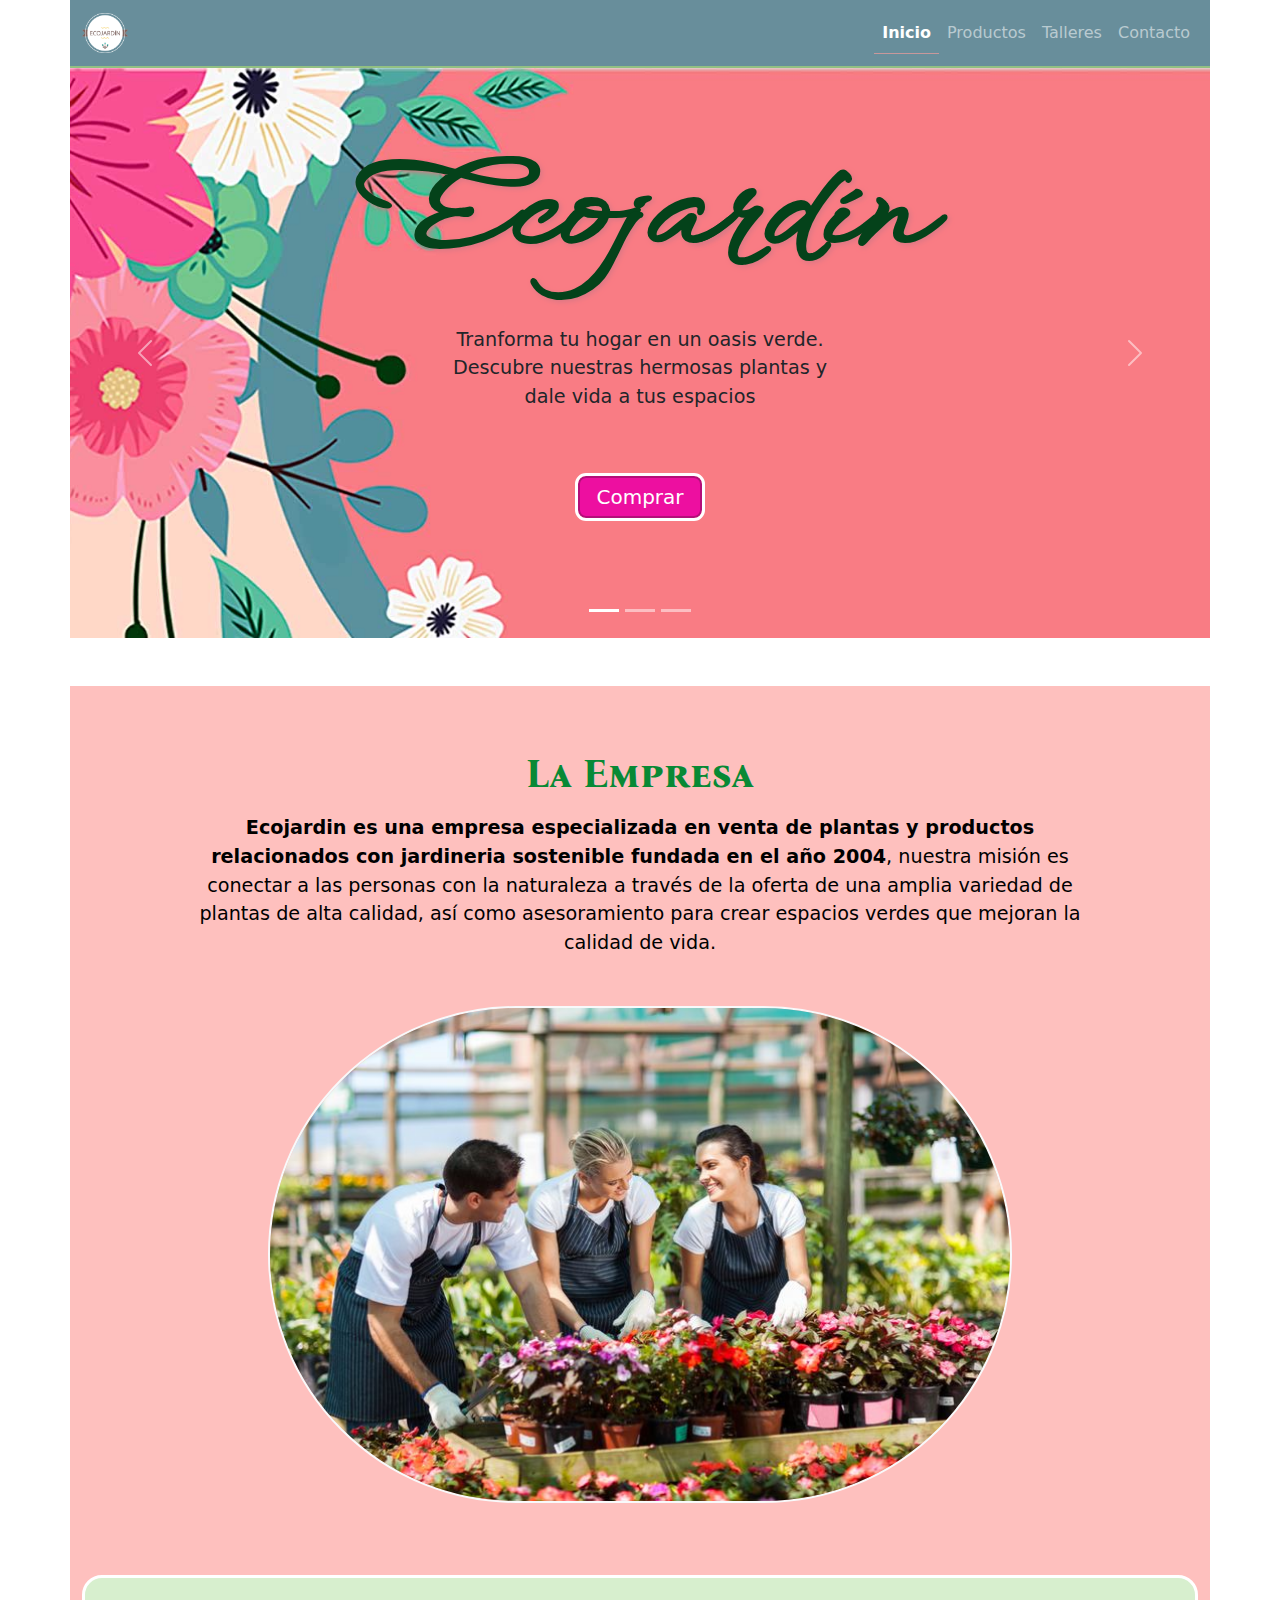
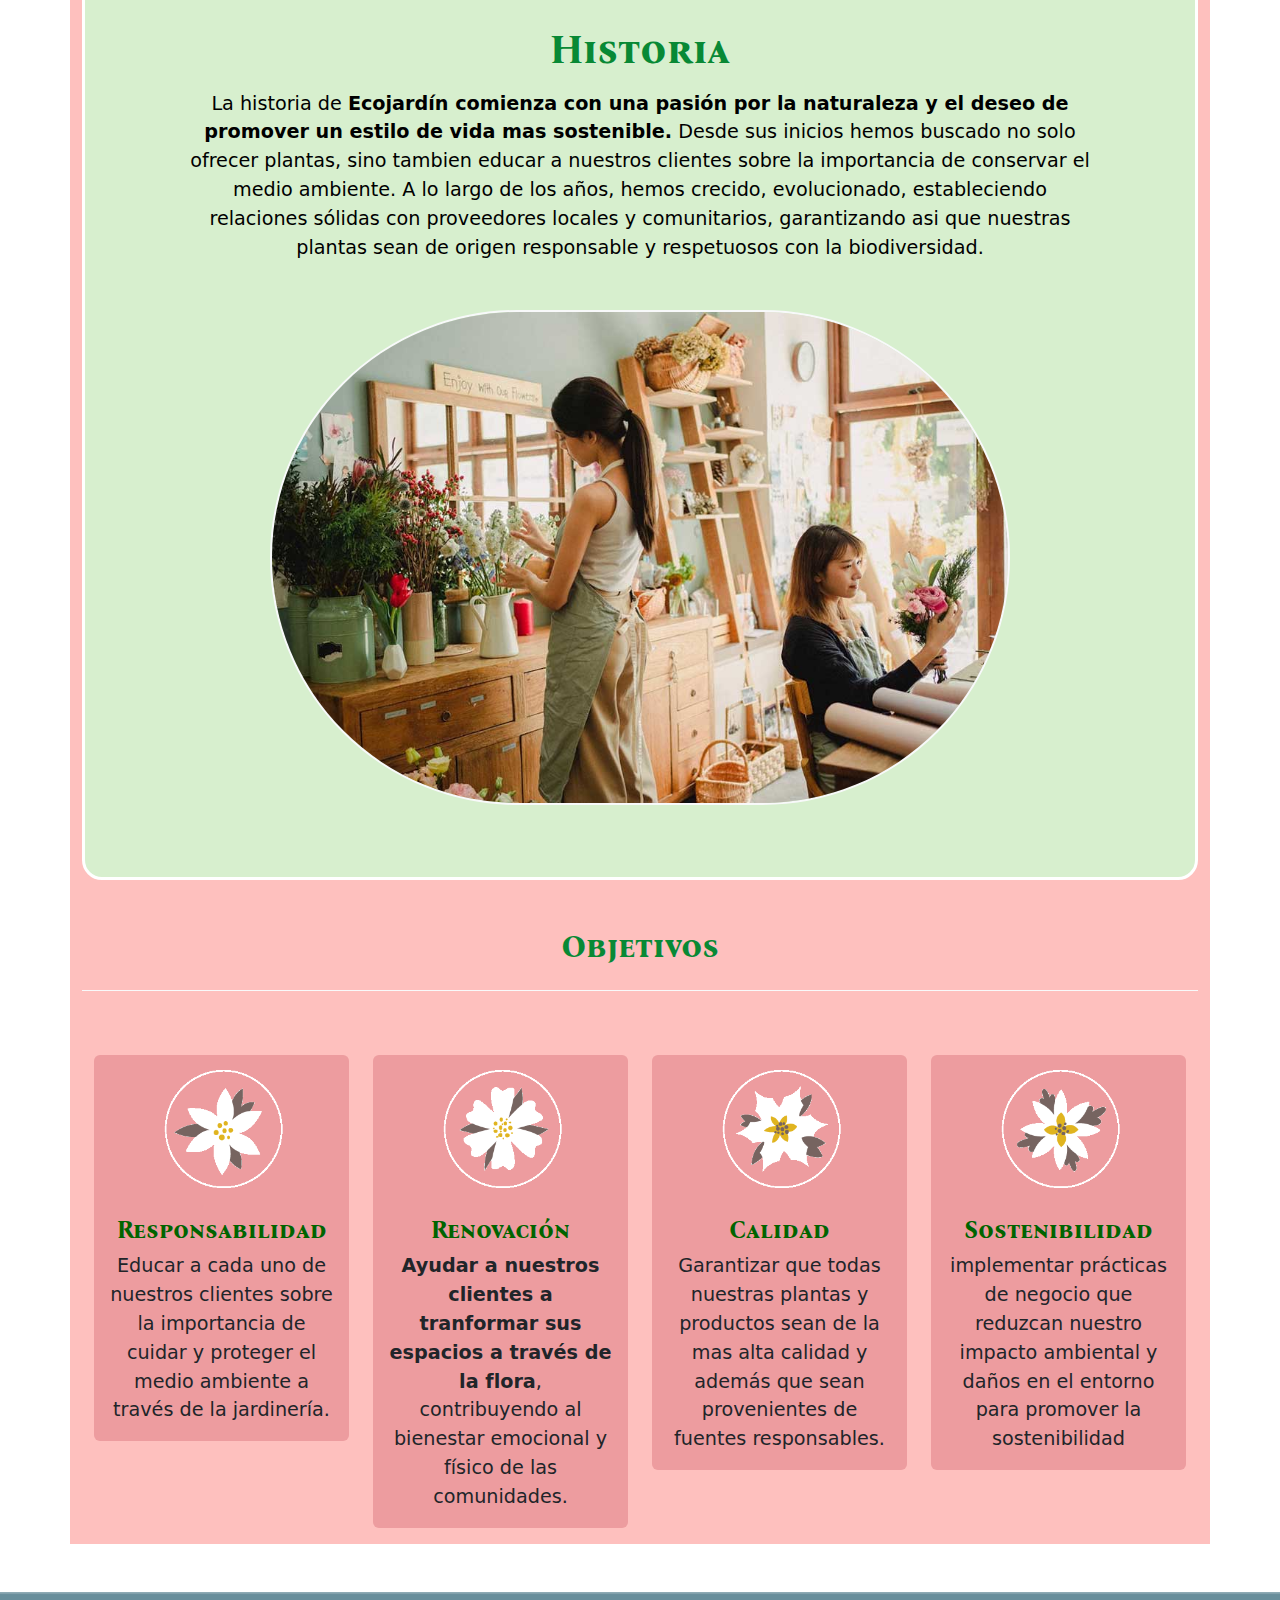
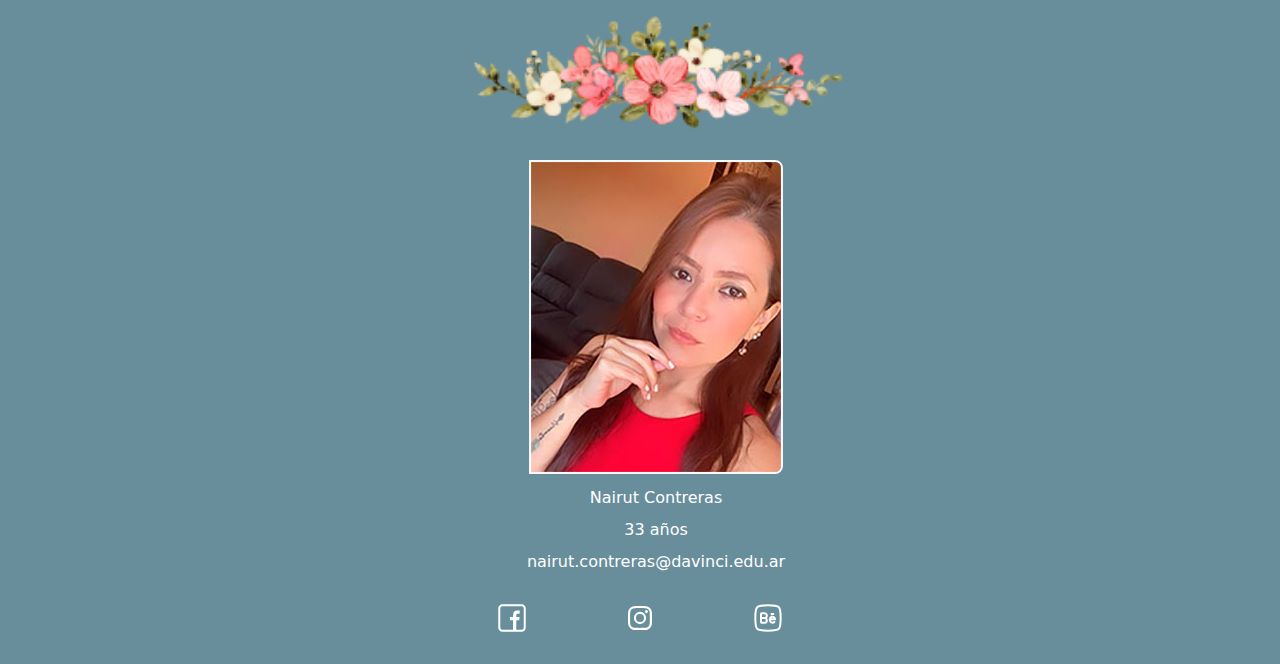
==== index.html @ 42234e68 "Add files via upload" ====
<!DOCTYPE html>
<html lang="es">
<head>
    <meta charset="UTF-8">
    <meta name="viewport" content="width=device-width, initial-scale=1.0">
    <title>Inicio | Ecojardín</title>

    <link href="https://cdn.jsdelivr.net/npm/bootstrap@5.3.3/dist/css/bootstrap.min.css" rel="stylesheet" integrity="sha384-QWTKZyjpPEjISv5WaRU9OFeRpok6YctnYmDr5pNlyT2bRjXh0JMhjY6hW+ALEwIH" crossorigin="anonymous">
    
    
        <link rel="stylesheet" href="css/estilos.css">
        <link rel="preconnect" href="https://fonts.googleapis.com">
        <link rel="preconnect" href="https://fonts.gstatic.com" crossorigin>
        <link href="https://fonts.googleapis.com/css2?family=Bodoni+Moda:ital,opsz,wght@0,6..96,400..900;1,6..96,400..900&family=Montserrat:ital,wght@0,100..900;1,100..900&family=WindSong:wght@400;500&display=swap" rel="stylesheet">
        <link rel="preconnect" href="https://fonts.googleapis.com">
        <link rel="preconnect" href="https://fonts.gstatic.com" crossorigin>
        <link href="https://fonts.googleapis.com/css2?family=Bodoni+Moda:ital,opsz,wght@0,6..96,400..900;1,6..96,400..900&family=Bona+Nova+SC:ital,wght@0,400;0,700;1,400&family=Montserrat:ital,wght@0,100..900;1,100..900&family=WindSong&display=swap" rel="stylesheet">
</head>
<body>
 
    <header class="container-md p-0 " >

        <nav class="container-fluid navbar navbar-expand-sm sticky-top bg-gris text-light" data-bs-theme="dark">
        
                <div class="container">
                    <div class="navbar-brand"><img class="logo img-fluid d-block" src="img/iconos/logo.png" alt="logo de ecojardin"></div>
        
                    <button 
                    class="navbar-toggler" 
                    data-bs-toggle="collapse" 
                    data-bs-target="#barraNavegacion">
                        <span class="navbar-toggler-icon"></span>
                    </button>
        
                    <div class="collapse navbar-collapse " id="barraNavegacion">
                        <ul class="navbar-nav content-end ms-auto">
                            <li class="nav-item">
                                <a class="nav-link active" href="index.html">Inicio</a>
                            </li>
                            <li class="nav-item">
                                <a class="nav-link" href="productos.html">Productos</a>
                            </li>
                            <li class="nav-item">
                                <a class="nav-link" href="talleres.html">Talleres</a>
                            </li>
                        
                            <li class="nav-item">
                                <a class="nav-link" href="contacto.html">Contacto</a>
                            </li>
                        </ul>
        
        
                    </div>
                </div>
            </nav>
        <div class="row">
        <div id="miSlider" class="carousel slide col-md-12 mx-auto" data-bs-ride="carousel">
            <div class="carousel-inner">
                <div class="carousel-item active">
                    <div class="banner slide-1">
                        <h1 class="col-12 text-center">Ecojardín</h1>
                        <p  class="d-none d-lg-block col-md-4 text-center">Tranforma tu hogar en un oasis verde. Descubre nuestras hermosas plantas y dale vida a tus espacios</p>

                        <a href="productos.html" target="_blank" role="button" class="d-none d-md-block btn btn-banner btn-lg d-block my-5">Comprar</a>

                    </div>
                    
                </div>
                <div class="carousel-item">
                    <div class="banner slide-2">

                    <span class="h1">Ecojardín</span>
                    <p class="d-none d-md-block col-md-4 text-center">Plantas frescas y vibrantes te esperan. Ven y elige las compañeras perfectas para tu hogar.</p>
                  
                    <a href="productos.html" target="_blank" role="button" class="d-none d-md-block btn btn-banner btn-lg d-block my-5">Comprar</a>
                    </div>
                </div>
                <div class="carousel-item">
                    <div class="banner slide-3">
                    
                        <span class="h1">Ecojardín</span>
                        <p  class="d-none d-md-block col-md-4 text-center">Embellece tu vida con nuestras plantas seleccionadas. Explora y encuentra la que más te inspire </p>

                        <a href="productos.html" target="_blank" role="button" class="d-none d-md-block btn btn-banner btn-lg d-block my-5">Comprar</a>
                    </div>
                    
                </div>
            </div>

            <button class="carousel-control-prev" type="button" data-bs-target="#miSlider" data-bs-slide="prev">
                <span class="carousel-control-prev-icon" aria-hidden="true"></span>
                <span class="visually-hidden">Anterior</span>
            </button>
            <button class="carousel-control-next" type="button" data-bs-target="#miSlider" data-bs-slide="next">
                <span class="carousel-control-next-icon" aria-hidden="true"></span>
                <span class="visually-hidden">Siguiente</span>
            </button>

            <div class="carousel-indicators">
                <button type="button" data-bs-target="#miSlider" data-bs-slide-to="0" class="active"
                    aria-current="true"></button>
                <button type="button" data-bs-target="#miSlider" data-bs-slide-to="1"></button>
                <button type="button" data-bs-target="#miSlider" data-bs-slide-to="2"></button>
            </div>

        </div>
    </div>

    </header>

    <main class="container my-5 py-3">

        <section class="py-5" >
            <h2 class="col-12 col-lg-6 fs-1 text-center fw-bold container">La Empresa</h2>
            <p class="col-12 col-lg-10 text-black text-center container pt-2 pb-4"><strong>Ecojardin es una empresa especializada en venta de plantas y productos relacionados con jardineria sostenible fundada en el año 2004</strong>, nuestra misión es conectar a las personas con la naturaleza a través de la oferta de una amplia variedad de plantas de alta calidad, así como asesoramiento para crear espacios verdes que mejoran la calidad de vida.</p>

            <div>
                <img class=" col-12 col-md-10 col-lg-8 img-fluid d-block mx-auto my-4 border border-light border-2 rounded-pill" src="img/fotos/empresa.jpg" alt="foto de la empresa ecojardin">
            </div>
        </section> 


        <section class="py-5 bg-verde mb-5">
            <h2 class="col-12 col-lg-6 fs-1 text-center fw-bold container">Historia</h2>
            <p class="col-12 col-lg-10 text-black text-center container pt-2 pb-4">La historia de <strong>Ecojardín comienza con una pasión por la naturaleza y el deseo de promover un estilo de vida mas sostenible.</strong> Desde sus inicios hemos buscado no solo ofrecer plantas, sino tambien educar a nuestros clientes sobre la importancia de conservar el medio ambiente. A lo largo de los años, hemos crecido, evolucionado, estableciendo relaciones sólidas con proveedores locales y comunitarios, garantizando asi que nuestras plantas sean de origen responsable y respetuosos con la biodiversidad.</p>

            <div>
                <img class=" col-11 col-lg-8 img-fluid d-block mx-auto my-4 border border-light border-2 rounded-pill" src="img/fotos/historia.jpg" alt="foto de trabajadoras de ecojardin">
            </div>
        </section> 


        <section>
            <h2 class="text-center my-1 border-bottom border-light pb-4">Objetivos</h2>

            <div class="container mt-5 ">
                <div class="row">
                    <article class="col-12 col-md-6 col-lg-3 mt-3">
                        <div class="card bg-card pt-2">
                            <img class="w-50 mx-auto my-1"  src="img/iconos/responsabilidad.png" alt="icono para representar responabilidad">
                            <div class="card-body">
                              <h3 class="card-title text-obj text-center my-0 fw-bold">Responsabilidad</h3>
                              <p class="card-text text-center mt-2">Educar a cada uno de nuestros clientes sobre la importancia de cuidar y proteger el medio ambiente a través de la jardinería.</p>
                            </div>
                          </div>
                    </article>
                    <article class="col-12 col-md-6 col-lg-3 mt-3">
                        <div class="card bg-card pt-2">
                            <img class="w-50 mx-auto my-1" src="img/iconos/renovacion.png" alt="icono para representar renovación">
                            <div class="card-body">
                              <h3 class="card-title text-obj text-center my-0 fw-bold">Renovación</h3>
                              <p class="card-text text-center mt-2"><strong>Ayudar a nuestros clientes a tranformar sus espacios a través de la flora</strong>, contribuyendo al bienestar emocional y físico de las comunidades.</p>
                            </div>
                          </div>
                    </article>
                    <article class="col-12 col-md-6 col-lg-3 mt-3">
                        <div class="card bg-card pt-2">
                            <img class="w-50 mx-auto my-1" src="img/iconos/calidad.png" alt="icono para representar estabilidad" >
                            <div class="card-body">
                              <h3 class="card-title text-obj text-center my-0 fw-bold">Calidad</h3>
                              <p class="card-text  text-center mt-2">Garantizar que todas nuestras plantas y productos sean de la mas alta calidad y además que sean provenientes de fuentes responsables.</p>
                            </div>
                          </div>
                    </article>
                    <article class="col-12 col-md-6 col-lg-3 mt-3">
                        <div class="card bg-card pt-2">
                            <img class="w-50  mx-auto my-1" src="img/iconos/sostenibilidad.png" alt="icono para representar sostenibilidad">
                            <div class="card-body">
                              <h3 class="card-title text-obj text-center my-0 fw-bold">Sostenibilidad</h3>
                              <p class="card-text  text-center mt-2">implementar prácticas  de negocio que reduzcan nuestro impacto ambiental y daños en el entorno para promover la sostenibilidad</p>
                            </div>
                          </div>
                    </article>                   
                </div>    
            </div>
    </section>
    </main>


    <footer class="container-fluid bg_footer">


        <h2>Datos personales</h2>

        <ul class="row datos_personales">
       
            <li class="foot-li py-2"><img class="mi_foto img-fluid rounded-end-3 border border-light border-2" src="img/fotos/mi_foto.jpg" alt="mi foto"></li>
            <li class="foot-li py-1">Nairut Contreras</li>
            <li class="foot-li py-1">33 años</li>
            <li class="foot-li py-1">nairut.contreras@davinci.edu.ar</li>
        </ul> 

        <h2>Redes Sociales</h2>

        <div class="d-flex flex-row justify-content-center">
            <a href="https://www.facebook.com/nairut.contreras" class="facebook mx-5" target="_blank">Facebook</a>
            <a href="https://www.instagram.com/nairut_designsweb/" class="instagram mx-5" target="_blank">Instagram</a>
            <a href="https://www.behance.net/nairutcontreras" class="behance mx-5" target="_blank">Behance</a>
        </div> 


    </footer>
        
    <script src="https://cdn.jsdelivr.net/npm/bootstrap@5.3.3/dist/js/bootstrap.bundle.min.js" integrity="sha384-YvpcrYf0tY3lHB60NNkmXc5s9fDVZLESaAA55NDzOxhy9GkcIdslK1eN7N6jIeHz" crossorigin="anonymous"></script>
            
	
</body>
</html>
---- css/estilos.css ----
.bg_banner{
    height:15rem;
    background-color: #D7EFCE;
    background-image: none;
    width: 100%;
  }



p{
    font-size: 1.2rem;
  }
  
.bg-gris{
    background-color: #688e9b;
    border-bottom:2px solid #92c082;
}

.bg-verde{
    background-color:#D7EFCE;
    border:3px solid #ffffff;
    border-radius: 20px;
}


a{
    font-size: 3rem;
}

main{
    background-color:#fd9d9aa5;
}

.producto{
    border:2px solid  rgb(8, 137, 53);
    border-radius: 20px;
    margin:0.5rem;
    background-color: aliceblue;
}

.img_hover{
    transition: transform 0.3s ease, box-shadow 0.3s ease;

}

.img_hover:hover{
    transform: scale(1.1);
    border:2px solid rgb(8, 137, 53);

                
}

span{
    font-size: 1.8rem;
    color: darkgreen;
    font-weight: 600;
}

.btn-pink{
    color: white;
    background-color: rgb(237, 15, 160);
    border: 0.15rem solid rgb(179, 15, 121);
    width: fit-content;
    margin: auto;
    padding: 0.25rem 1rem;
    border-radius: 0.5rem;
    outline: 0.20rem solid ;
    transition: 0.2s ease-in-out;
    cursor: pointer;
}



.btn-pink:hover{
    color:rgb(237, 15, 160);
    font-weight: bold;
    outline-offset: 0.15rem;
    border-color: #fd9d9aa5;
}

.bg_verde{
    background-color: #D7EFCE ;
    margin: 0% auto;

}

h1 , .h1{
    text-align: center;
    font-family: "WindSong", cursive;
    font-weight:600;
    font-style:normal;
    font-size: 1rem;
    color: rgb(4, 66, 26);
    text-shadow: 2px 2px 5px rgb(220, 120, 133);
    margin-bottom: 2rem;     
}

h2,h3{
    font-size: 2rem;
    font-family: "Bona Nova SC", serif;
    font-weight: 600;
    font-style: normal;
    color: rgb(8, 137, 53);
}

h4{
    font-size: 1.6rem;
    font-family: "Bona Nova SC", serif;
    font-weight: 600;
    font-style: normal;
    color: rgb(8, 137, 53);
}

.datos_personales{
    margin-top: 10rem;
}

.foot-li{
    text-align: center;
    list-style-type: none;
}

footer h2{font-size: 0%;}


.bg_footer{
    color:white;
    height: 42rem;
    background: url(../img/bg/banner_footer.png) no-repeat center;
    background-size: cover;
    width: 100%;
}


.navbar-nav{
            text-align: right;
}

.talleres_grid{

    display: grid;
    grid-template-columns: 1fr;
    gap: 1rem;


}

.facebook{
    background:url(../img/iconos/facebook.png) no-repeat;
    background-size: cover;
    width: 32px;
    height: 32px;
    font-size: 0%;
}

.instagram{
    background:url(../img/iconos/instagram.png) no-repeat;
    background-size: cover;
    width: 32px;
    height: 32px;
    font-size: 0%;
}

.behance{
    background:url(../img/iconos/behance.png) no-repeat;
    background-size: cover;
    width: 32px;
    height: 32px;
    font-size: 0%;
}


.facebook:hover{
    border:2px solid rgb(220, 120, 133);
    border-radius: 5px;
}

.instagram:hover{
    border:2px solid rgb(220, 120, 133);
    border-radius: 5px;
}

.behance:hover{
    border:2px solid rgb(220, 120, 133);
    border-radius: 5px; 
}

/*estilos inicio*/

.bg-card{
    background-color:#de7b8388;
    border:none;
}

.text-obj{
    font-size:1.5rem;
    color: darkgreen;
}

.navbar-nav .nav-link.active, .navbar-nav .nav-link.show {
   
    font-weight: bold;
    border-bottom: 1px solid #fd9d9aa5 ;
}

/*estilos contacto*/

.btn-form{
    background-color: #fd9d9a;
    border: 2px solid white;
    border-radius: 5rem;
    width: 30%;
}

.btn-form:hover{
    background-color:#ed7d79f0;
    border:2px solid #f3f3f3;
}

.estilo_form{
    margin-top: 3rem;
    background: url(../img/bg/bg_footer.jpg) no-repeat center;
    background-size: cover;
 
}

label{
    font-weight: bold;
    color: darkgreen;
    font-size: 1.4rem;
}

/*estilos detalle*/

.det-li{
    list-style: none;
}

.list{
    font-size: 1.2rem;

}

/* estilos para talleres*/


.accordion-button:not(.collapsed){

    background-color: #d7efceaa;
}

/*estilos carousel*/

.banner{
    aspect-ratio: 2/1;
    background: linear-gradient(pink, hotpink);

    background-size: cover;
    background-position: center;
    background-repeat: no-repeat;
   

    display: flex;
    flex-direction: column;
    justify-content: center;
    align-items: center; 
}

.btn-banner{
    color: white;
    background-color: rgb(237, 15, 160);
    border: 0.15rem solid rgb(179, 15, 121);
    width: fit-content;
    margin: auto;
    padding: 0.25rem 1rem;
    border-radius: 0.5rem;
    outline: 0.20rem solid  ;
    transition: 0.2s ease-in-out;
    cursor: pointer;
}

.btn-banner:hover{
    background-color: #f3f3f3;
    color:rgb(237, 15, 160);
    font-weight: bold;
    outline-offset: 0.15rem;
    border-color: rgb(255, 255, 255);

}


.slide-1{
background-image:url('../img/bg/primer_banner.jpg');
background-size: cover;
width: 100%;
}

.slide-2{
background-image:url('../img/bg/segundo_banner.jpg');
background-size: cover;
width: 100%;
}

.slide-3{
background-image:url('../img/bg/tercer_banner.jpg');
background-size: cover;
width: 100%;
}

.carousel-banner>div {
color: whitesmoke;
font-size: 1.5em;
font-weight: 300;
text-transform: uppercase;

text-shadow: 1px 1px 2px rgba(0, 0, 0, 0.648);
display: none;
}

.carousel-banner>img {
max-width: 50%;
filter: drop-shadow(2px 2px 5px black);
}

.talleres_grid{
    grid-template-columns: 1fr;
    gap: 2rem;

    }


 /* Small devices (landscape phones, px and up)*/

@media (min-width: 420px) { 



    .navbar-brand img{
        height: 40px;
    }

    h1 , .h1{
        font-size: 3rem;
    }
    
}




  /* Small devices (landscape phones, 576px and up)*/
@media (min-width: 576px) { 

    .talleres_grid{
        grid-template-columns: 1fr 1fr;
        gap: 0.5rem;
    
        }

    
}

  
        

/* Medium devices (tablets, 768px and up)*/
@media (min-width: 768px) {
  

}

   
    



/* Large devices (desktops, 992px and up)*/
@media (min-width: 992px) {

    h1 , .h1{
        font-size: 8rem;
    }

    .talleres_grid{
        grid-template-columns: 1fr 1fr 1fr;
        gap: 1rem;
    
        }
    
}


/*X-Large devices (large desktops, 1200px and up)*/
@media (min-width: 1200px) { 
   
   
  
 }

/*XX-Large devices (larger desktops, 1400px and up)*/
@media (min-width: 1400px) { }
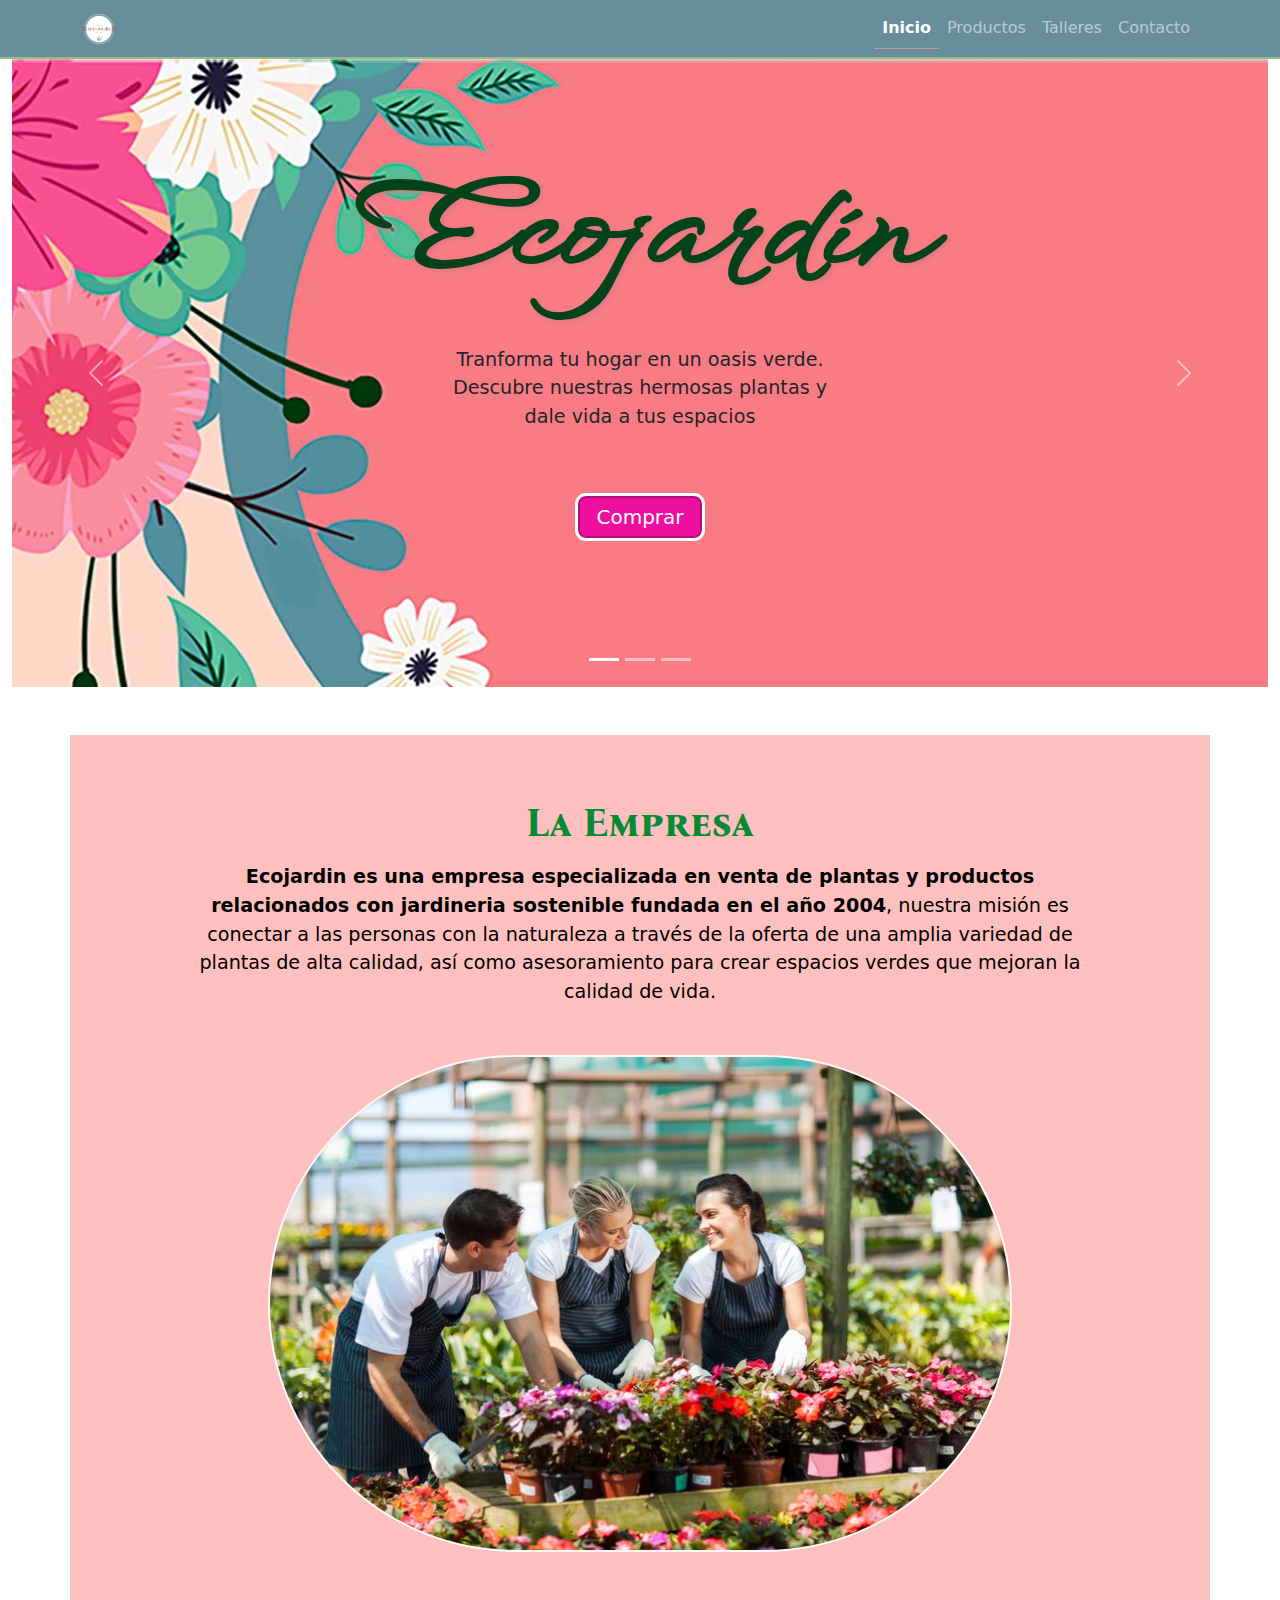
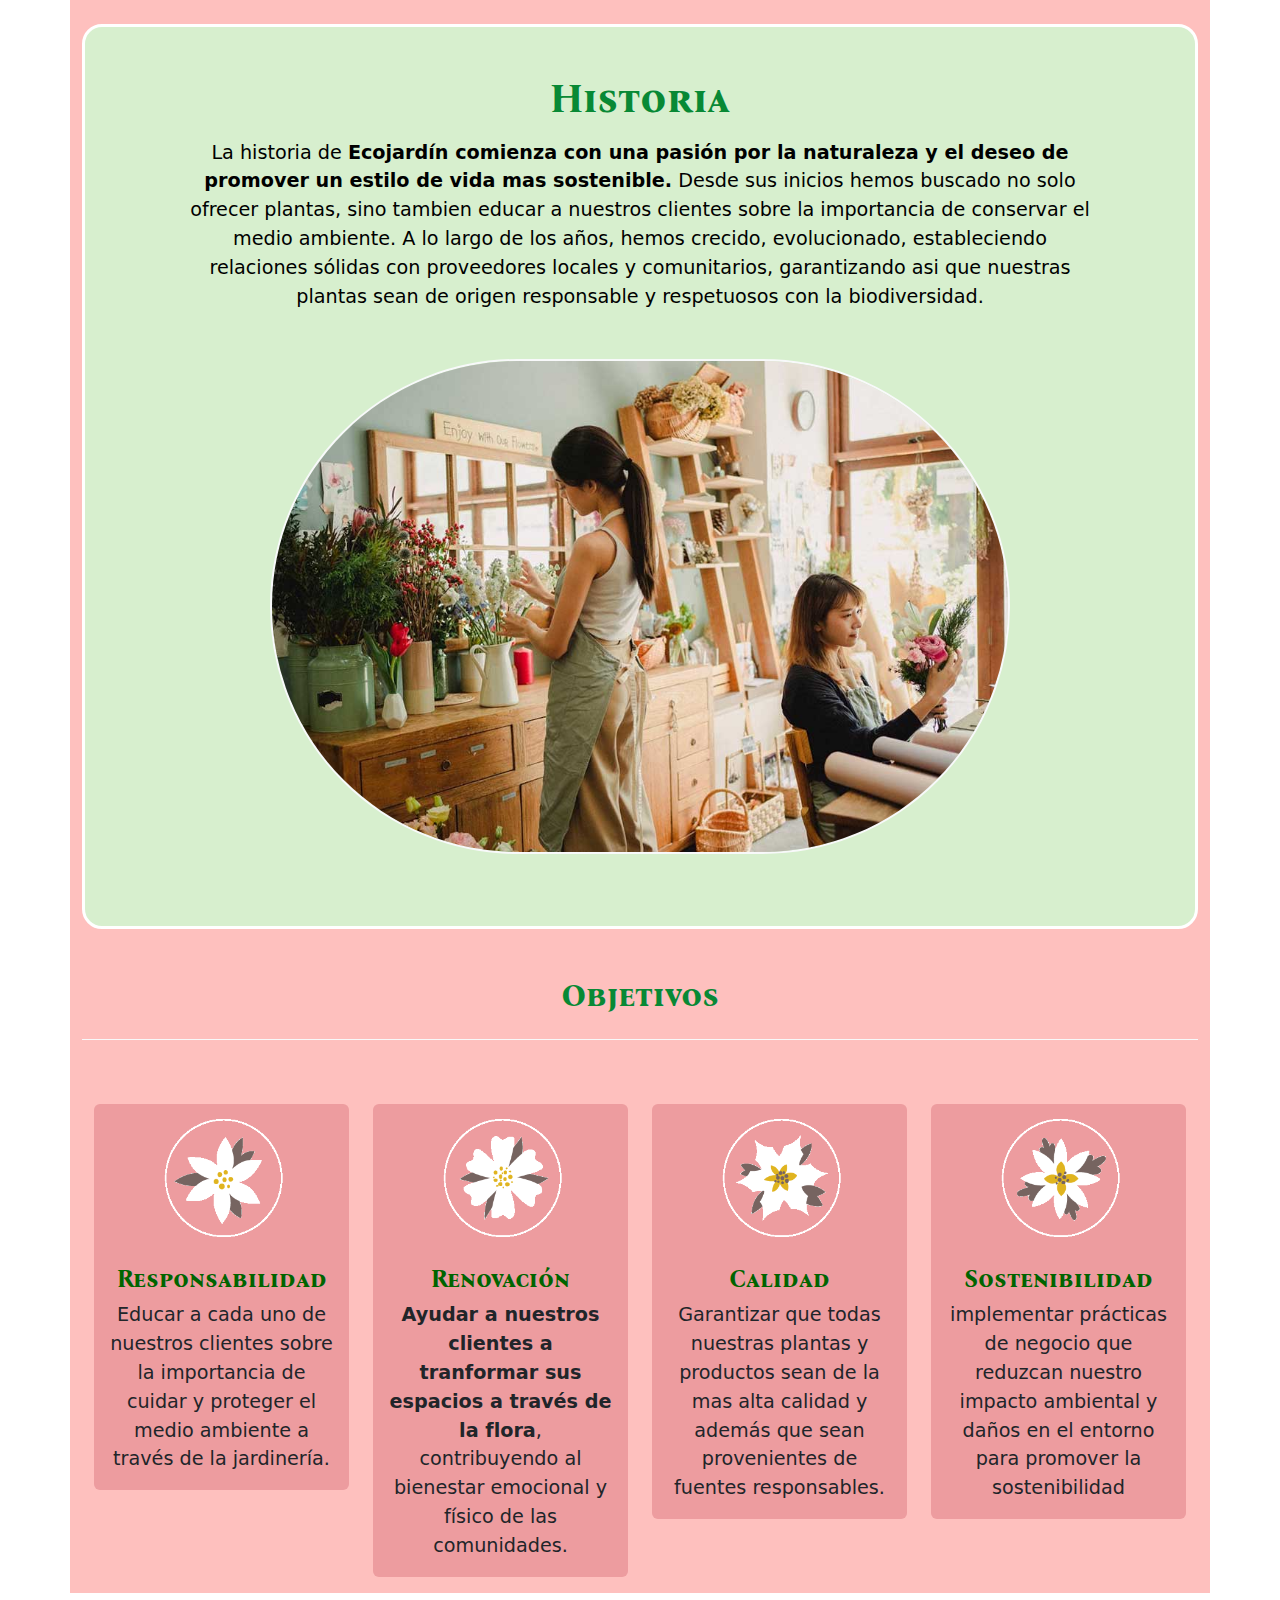
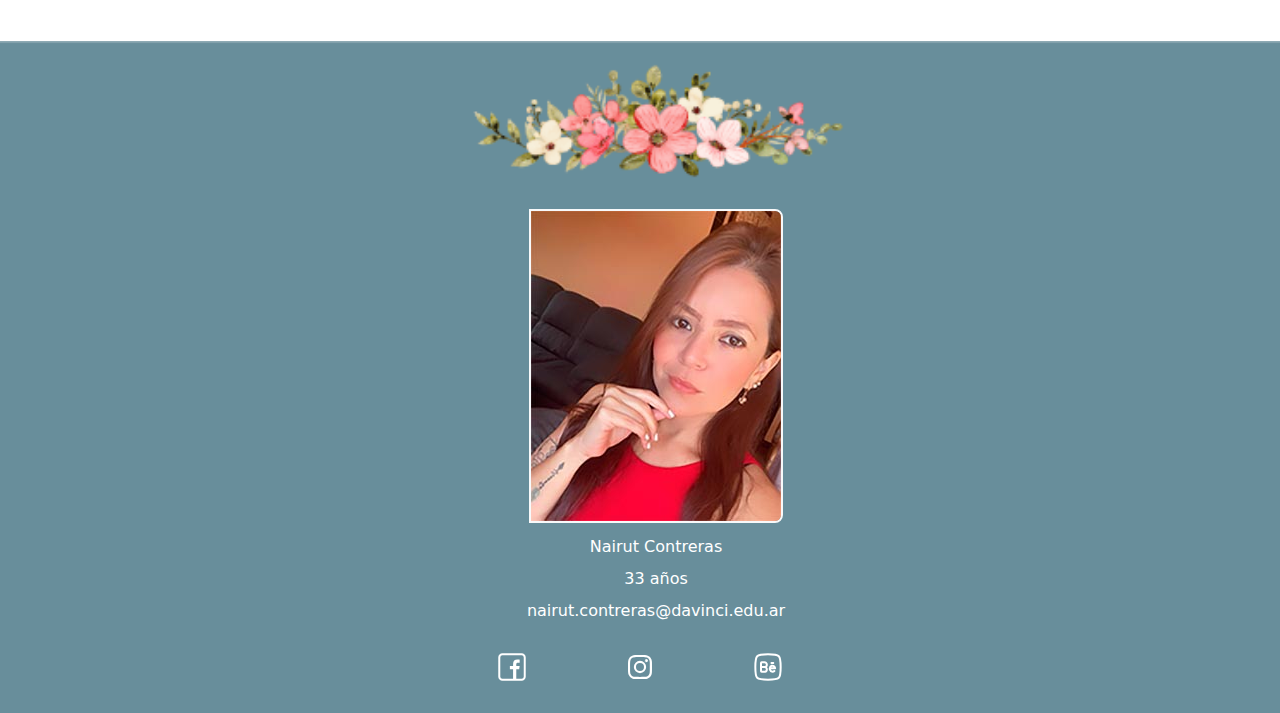
==== commit ad01fcc7: "Update index.html" ====
--- a/index.html
+++ b/index.html
@@ -18,9 +18,11 @@
 </head>
 <body>
  
-    <header class="container-md p-0 " >
-
-        <nav class="container-fluid navbar navbar-expand-sm sticky-top bg-gris text-light" data-bs-theme="dark">
+    <header class="container-fluid" >
+	    
+<div class="row">
+
+        <nav class="col-12 navbar navbar-expand-sm sticky-top bg-gris text-light" data-bs-theme="dark">
         
                 <div class="container">
                     <div class="navbar-brand"><img class="logo img-fluid d-block" src="img/iconos/logo.png" alt="logo de ecojardin"></div>
@@ -53,6 +55,9 @@
                     </div>
                 </div>
             </nav>
+
+</div>  
+	    
         <div class="row">
         <div id="miSlider" class="carousel slide col-md-12 mx-auto" data-bs-ride="carousel">
             <div class="carousel-inner">
@@ -205,4 +210,4 @@
             
 	
 </body>
-</html>+</html>
--- a/css/estilos.css
+++ b/css/estilos.css
@@ -331,12 +331,12 @@
 
  /* Small devices (landscape phones, px and up)*/
 
-@media (min-width: 420px) { 
+@media (min-width: 300px) { 
 
 
 
     .navbar-brand img{
-        height: 40px;
+        height: 30px;
     }
 
     h1 , .h1{
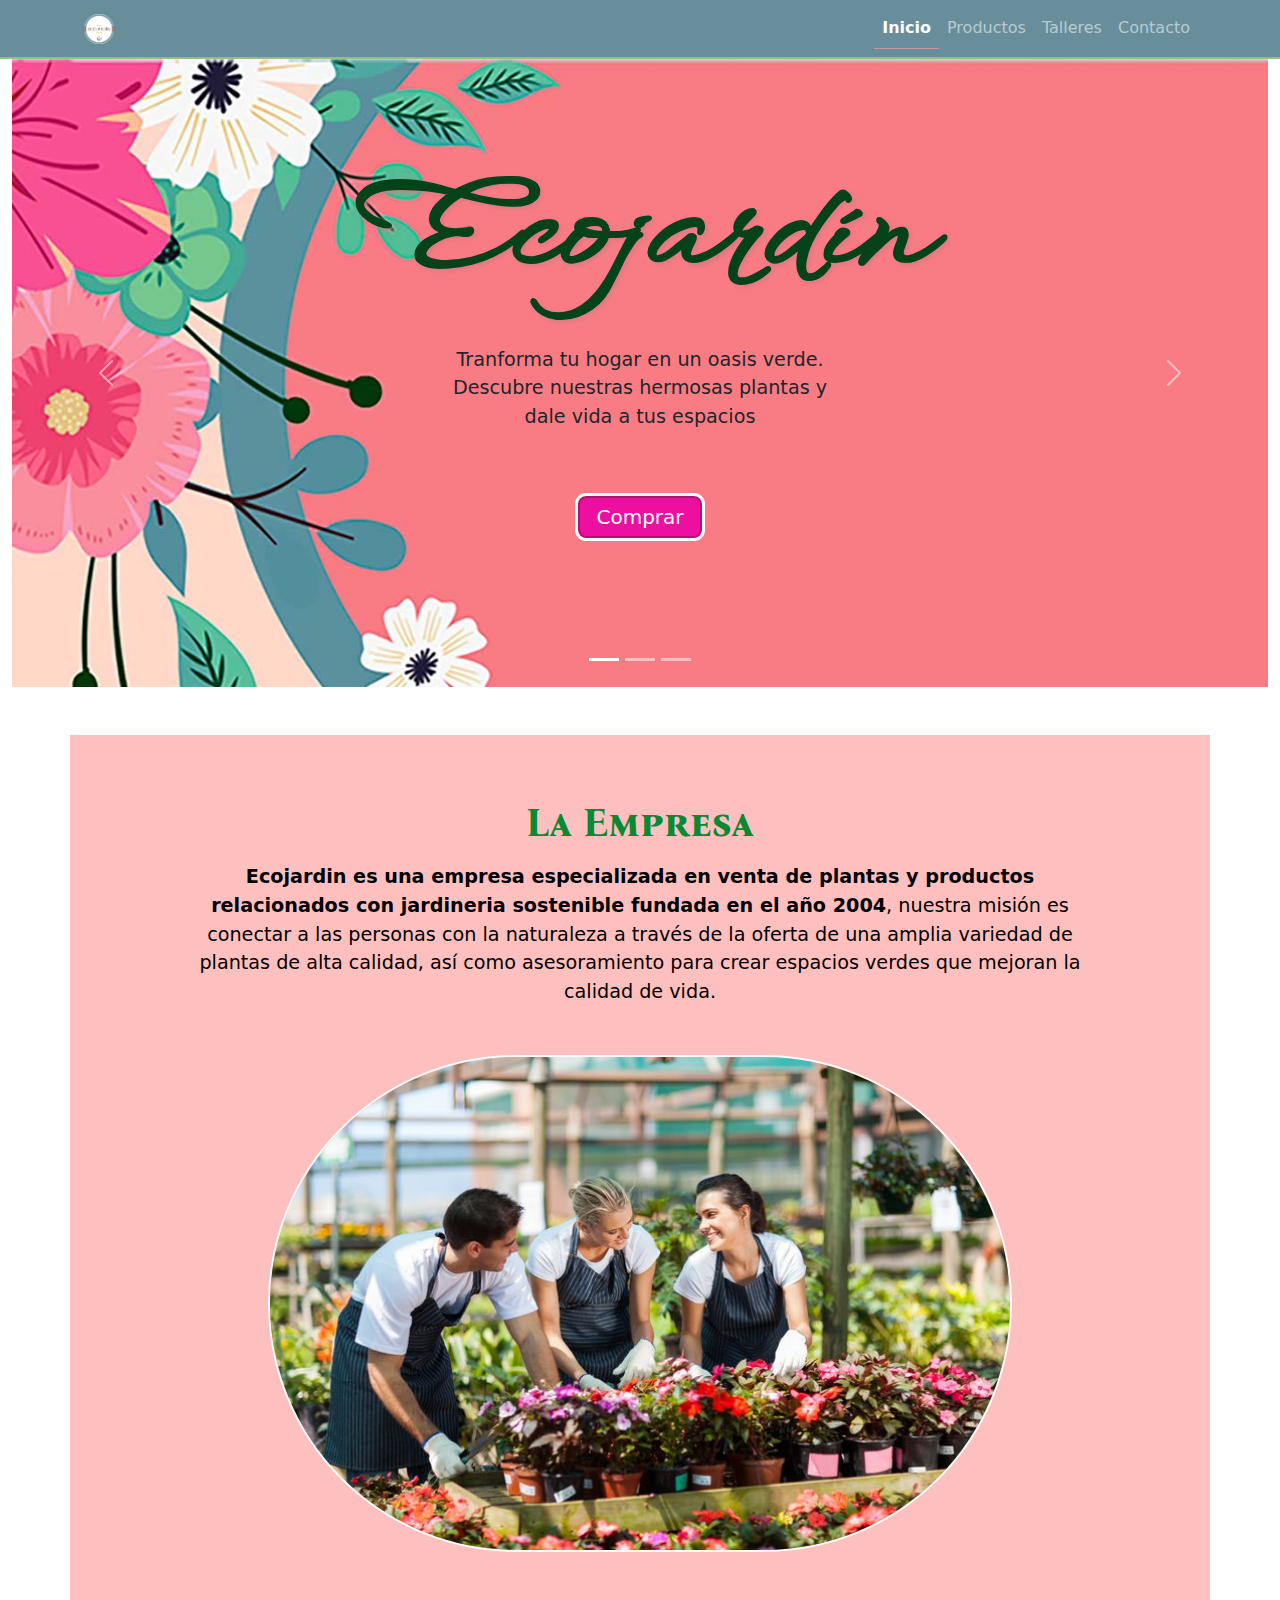
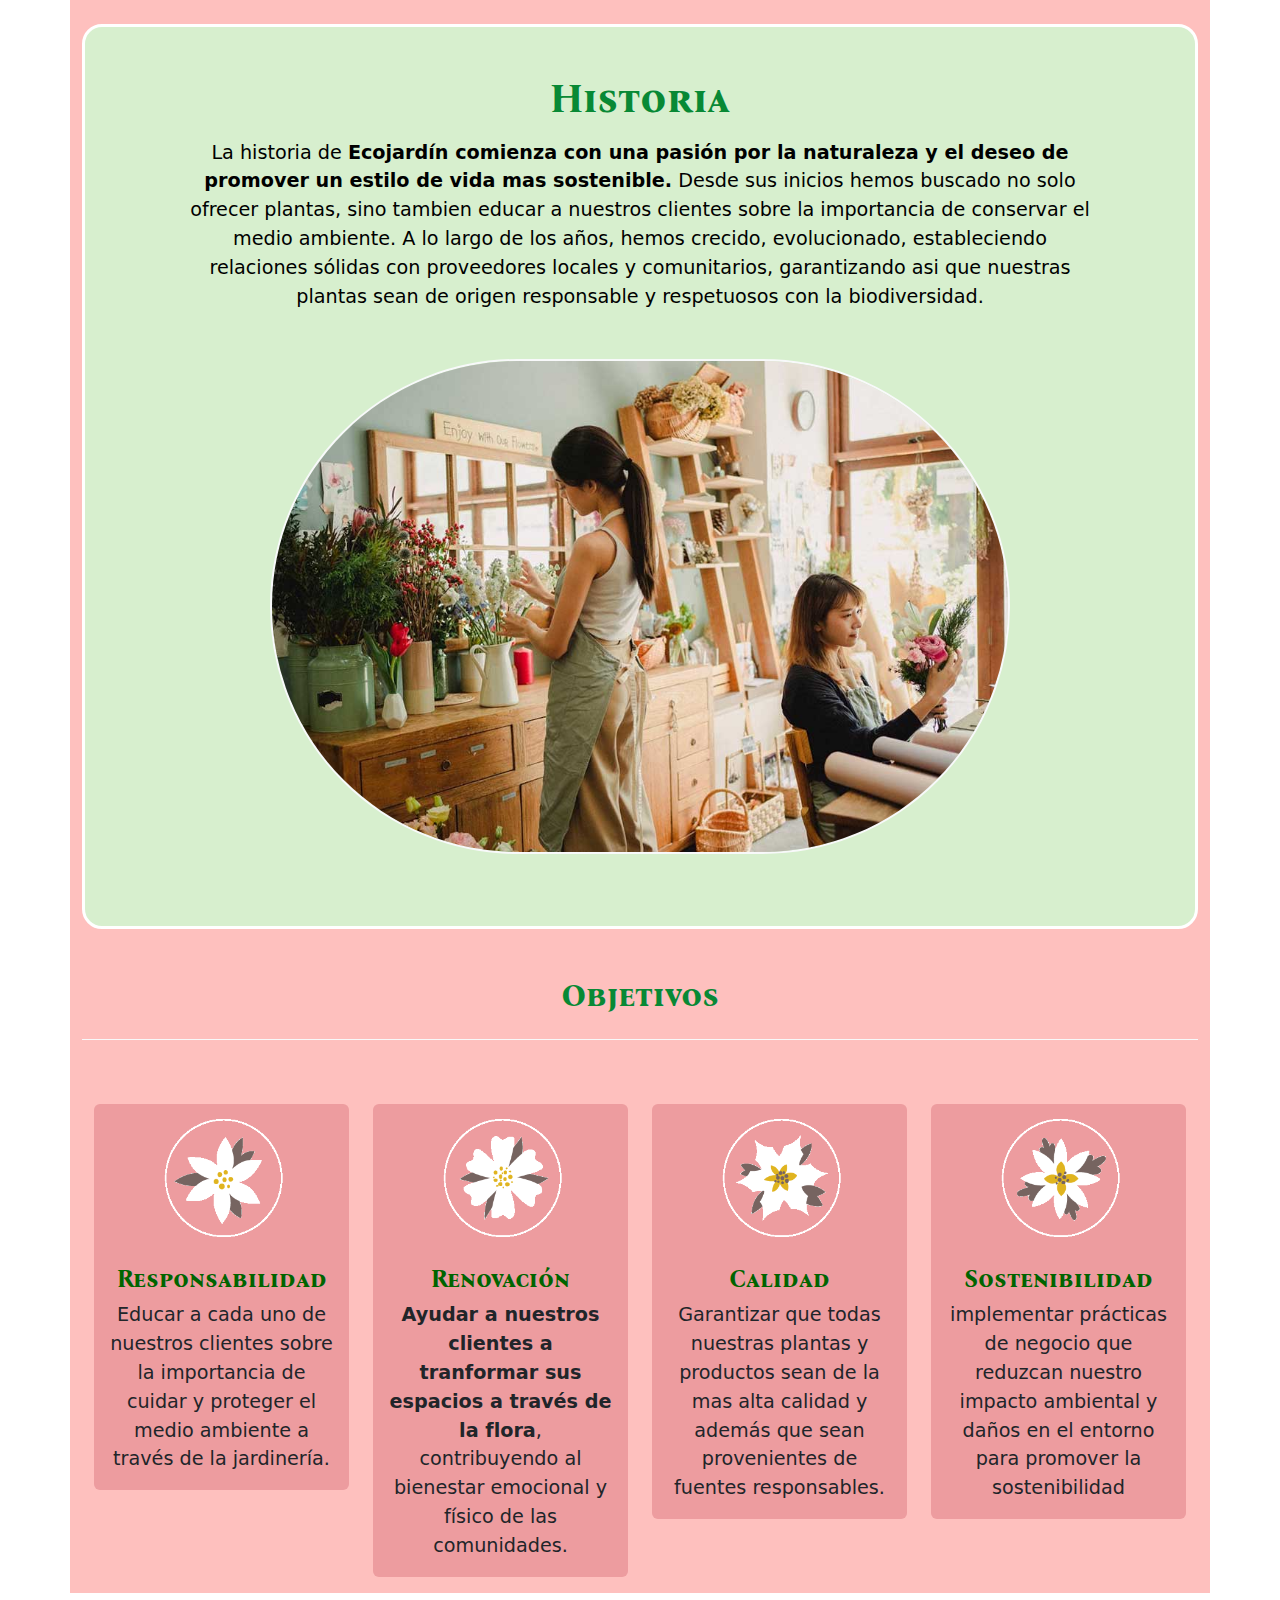
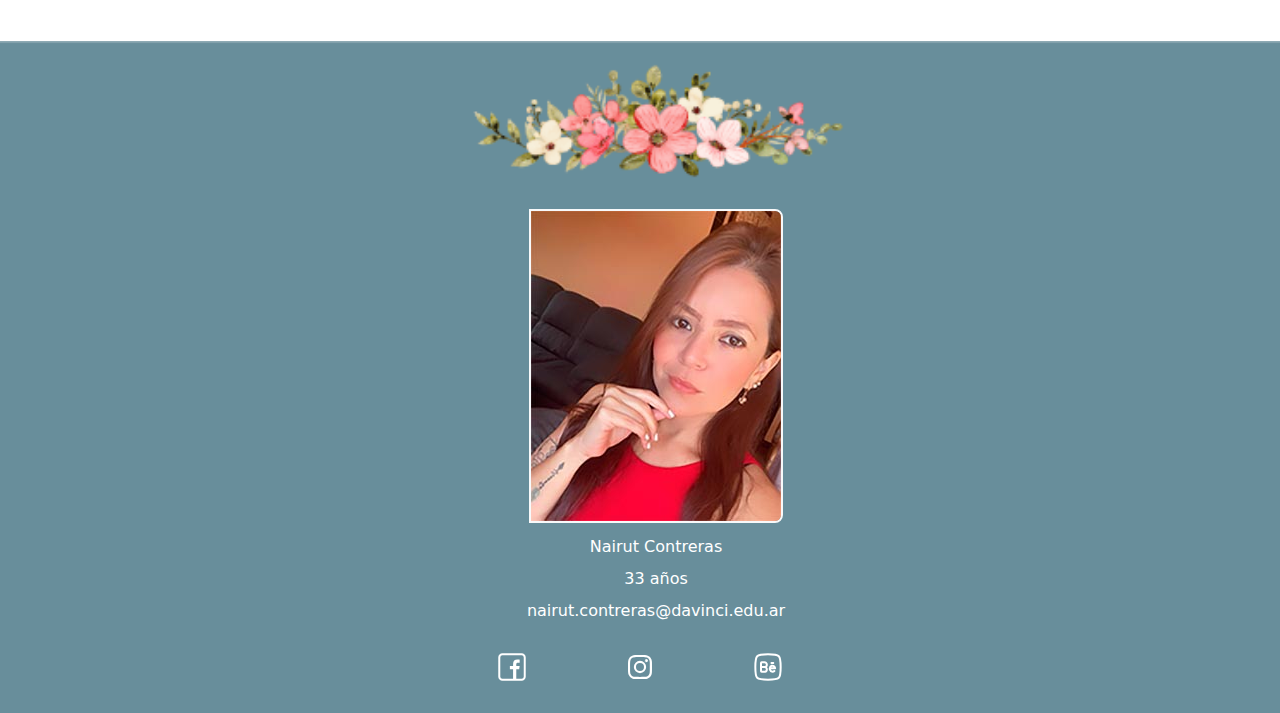
==== commit 3fd7ccf4: "Update index.html" ====
--- a/index.html
+++ b/index.html
@@ -58,8 +58,8 @@
 
 </div>  
 	    
-        <div class="row">
-        <div id="miSlider" class="carousel slide col-md-12 mx-auto" data-bs-ride="carousel">
+        <div class=="container-md px-0">
+        <div id="miSlider" class="carousel slide" data-bs-ride="carousel">
             <div class="carousel-inner">
                 <div class="carousel-item active">
                     <div class="banner slide-1">
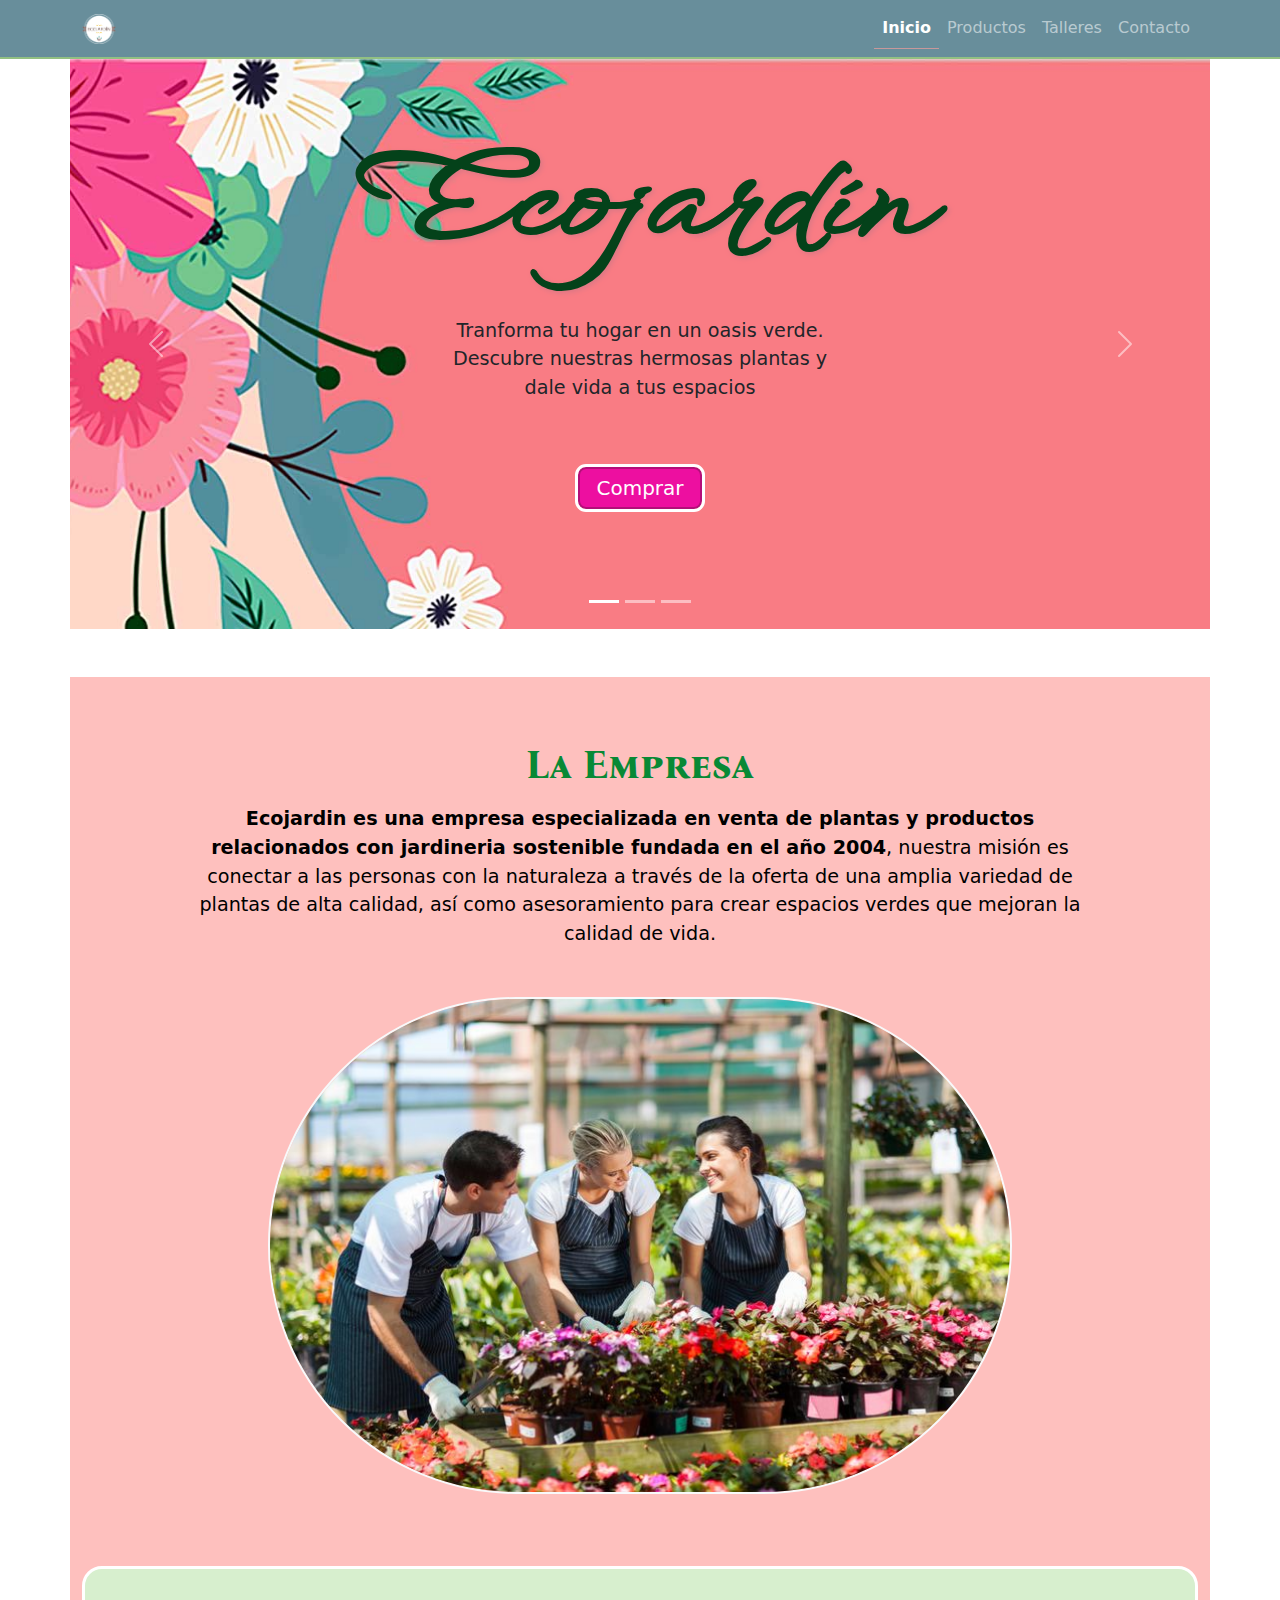
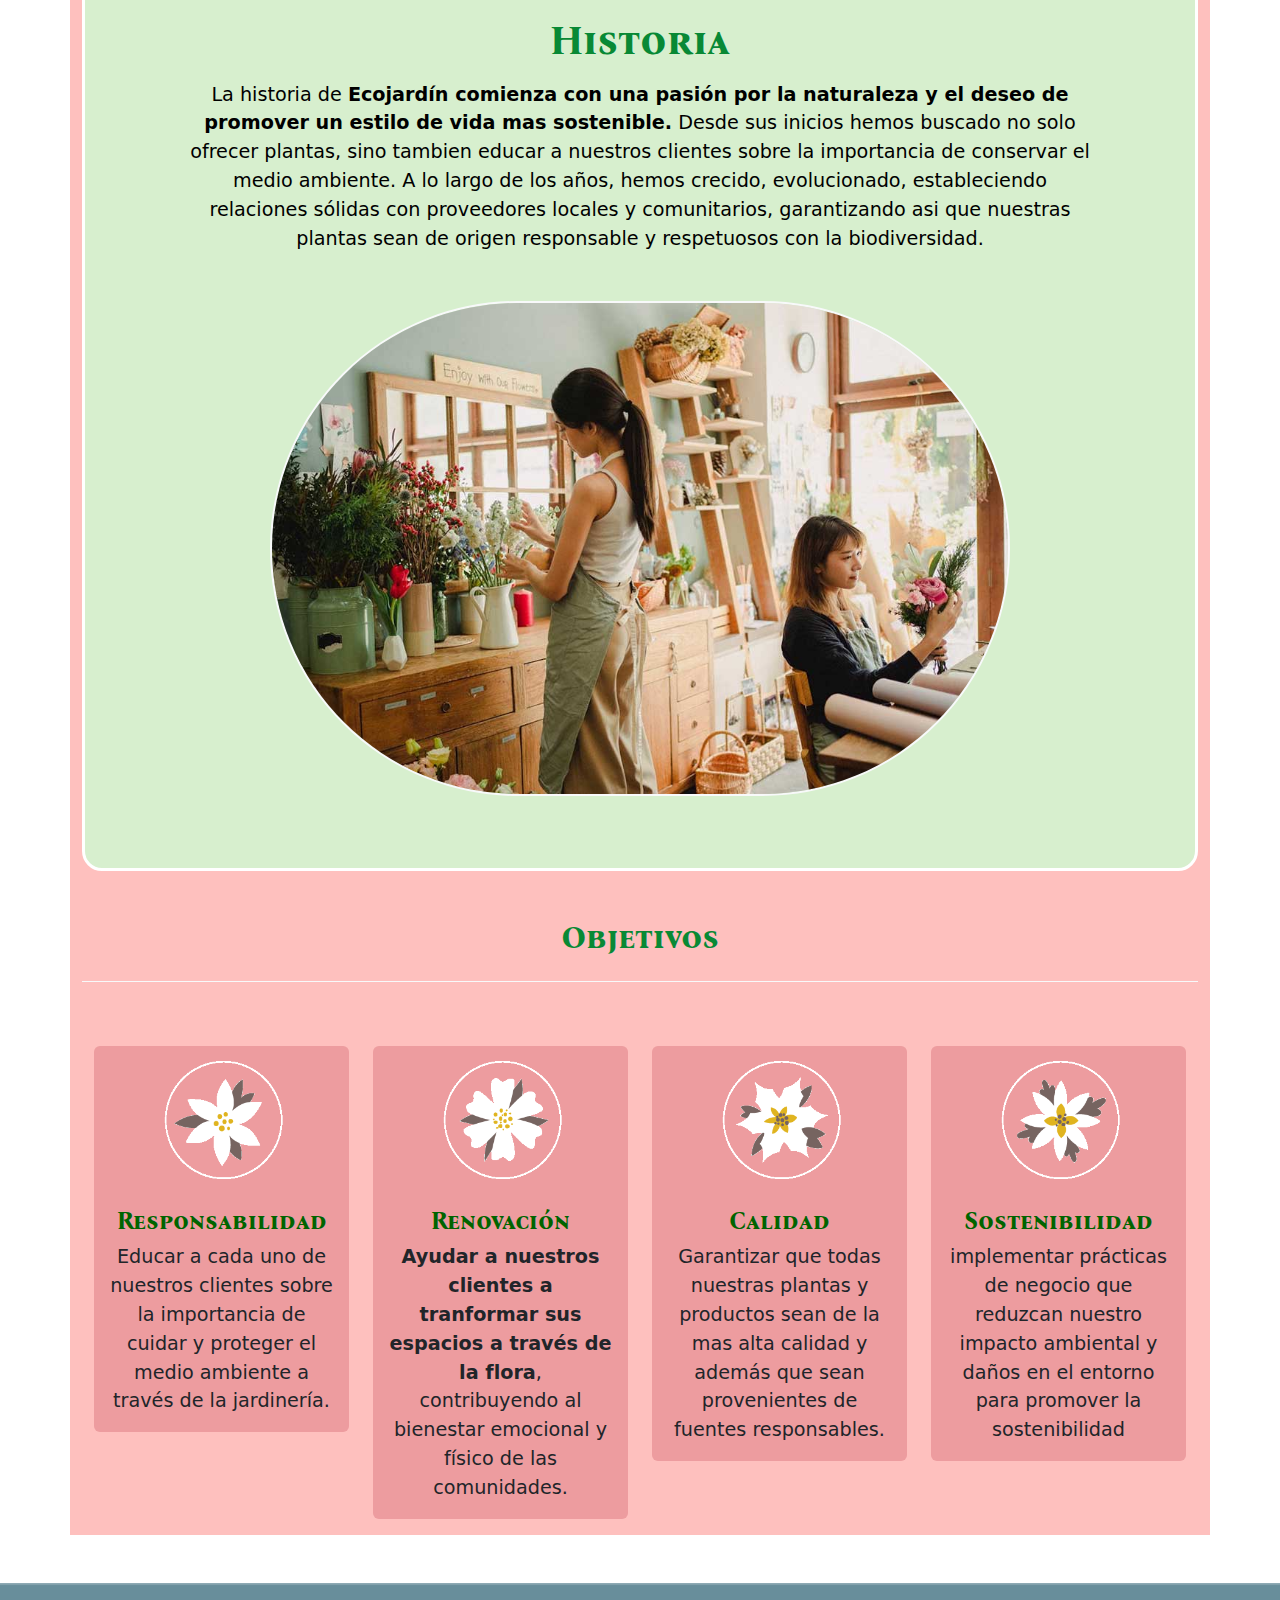
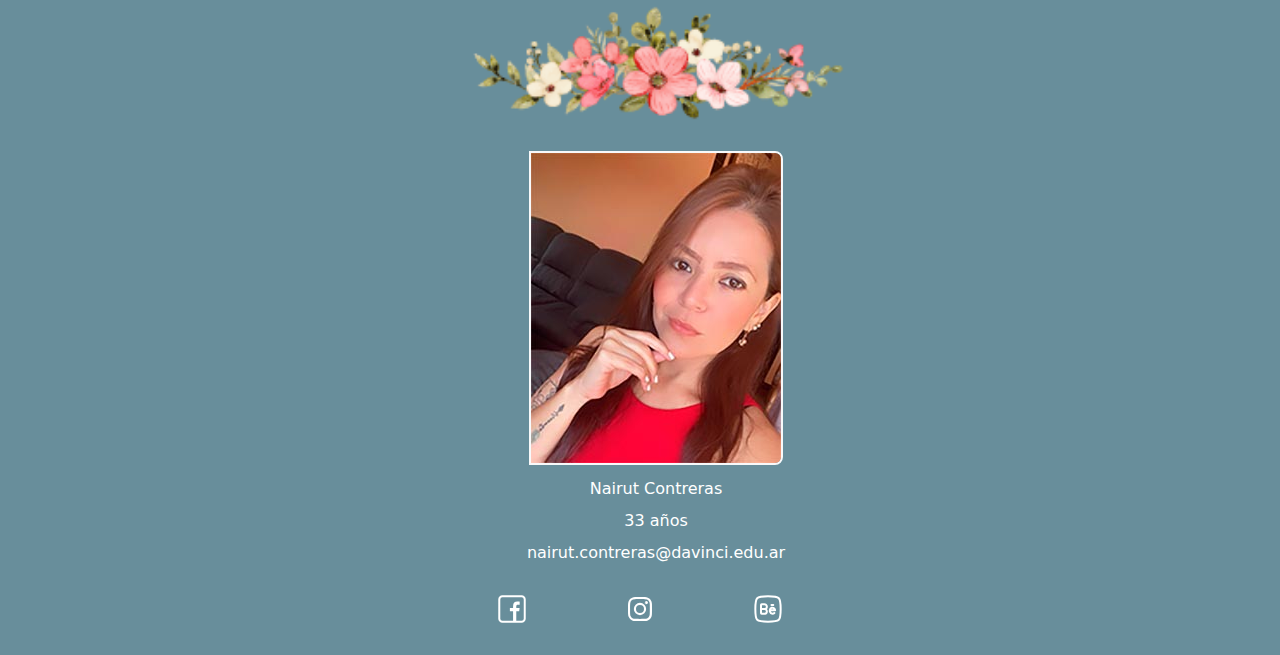
==== commit 586f8c97: "Update index.html" ====
--- a/index.html
+++ b/index.html
@@ -58,19 +58,20 @@
 
 </div>  
 	    
-        <div class=="container-md px-0">
-        <div id="miSlider" class="carousel slide" data-bs-ride="carousel">
+       <div class="container-md px-0">
+
+        <div id="miSlider" class=" carousel slide" data-bs-ride="carousel">
             <div class="carousel-inner">
                 <div class="carousel-item active">
                     <div class="banner slide-1">
-                        <h1 class="col-12 text-center">Ecojardín</h1>
-                        <p  class="d-none d-lg-block col-md-4 text-center">Tranforma tu hogar en un oasis verde. Descubre nuestras hermosas plantas y dale vida a tus espacios</p>
+                        <h1 class="col-12 text-center ">Ecojardín</h1>
+                        <p  class="d-none d-md-block col-md-4 text-center">Tranforma tu hogar en un oasis verde. Descubre nuestras hermosas plantas y dale vida a tus espacios</p>
 
                         <a href="productos.html" target="_blank" role="button" class="d-none d-md-block btn btn-banner btn-lg d-block my-5">Comprar</a>
 
                     </div>
-                    
-                </div>
+                </div>
+
                 <div class="carousel-item">
                     <div class="banner slide-2">
 
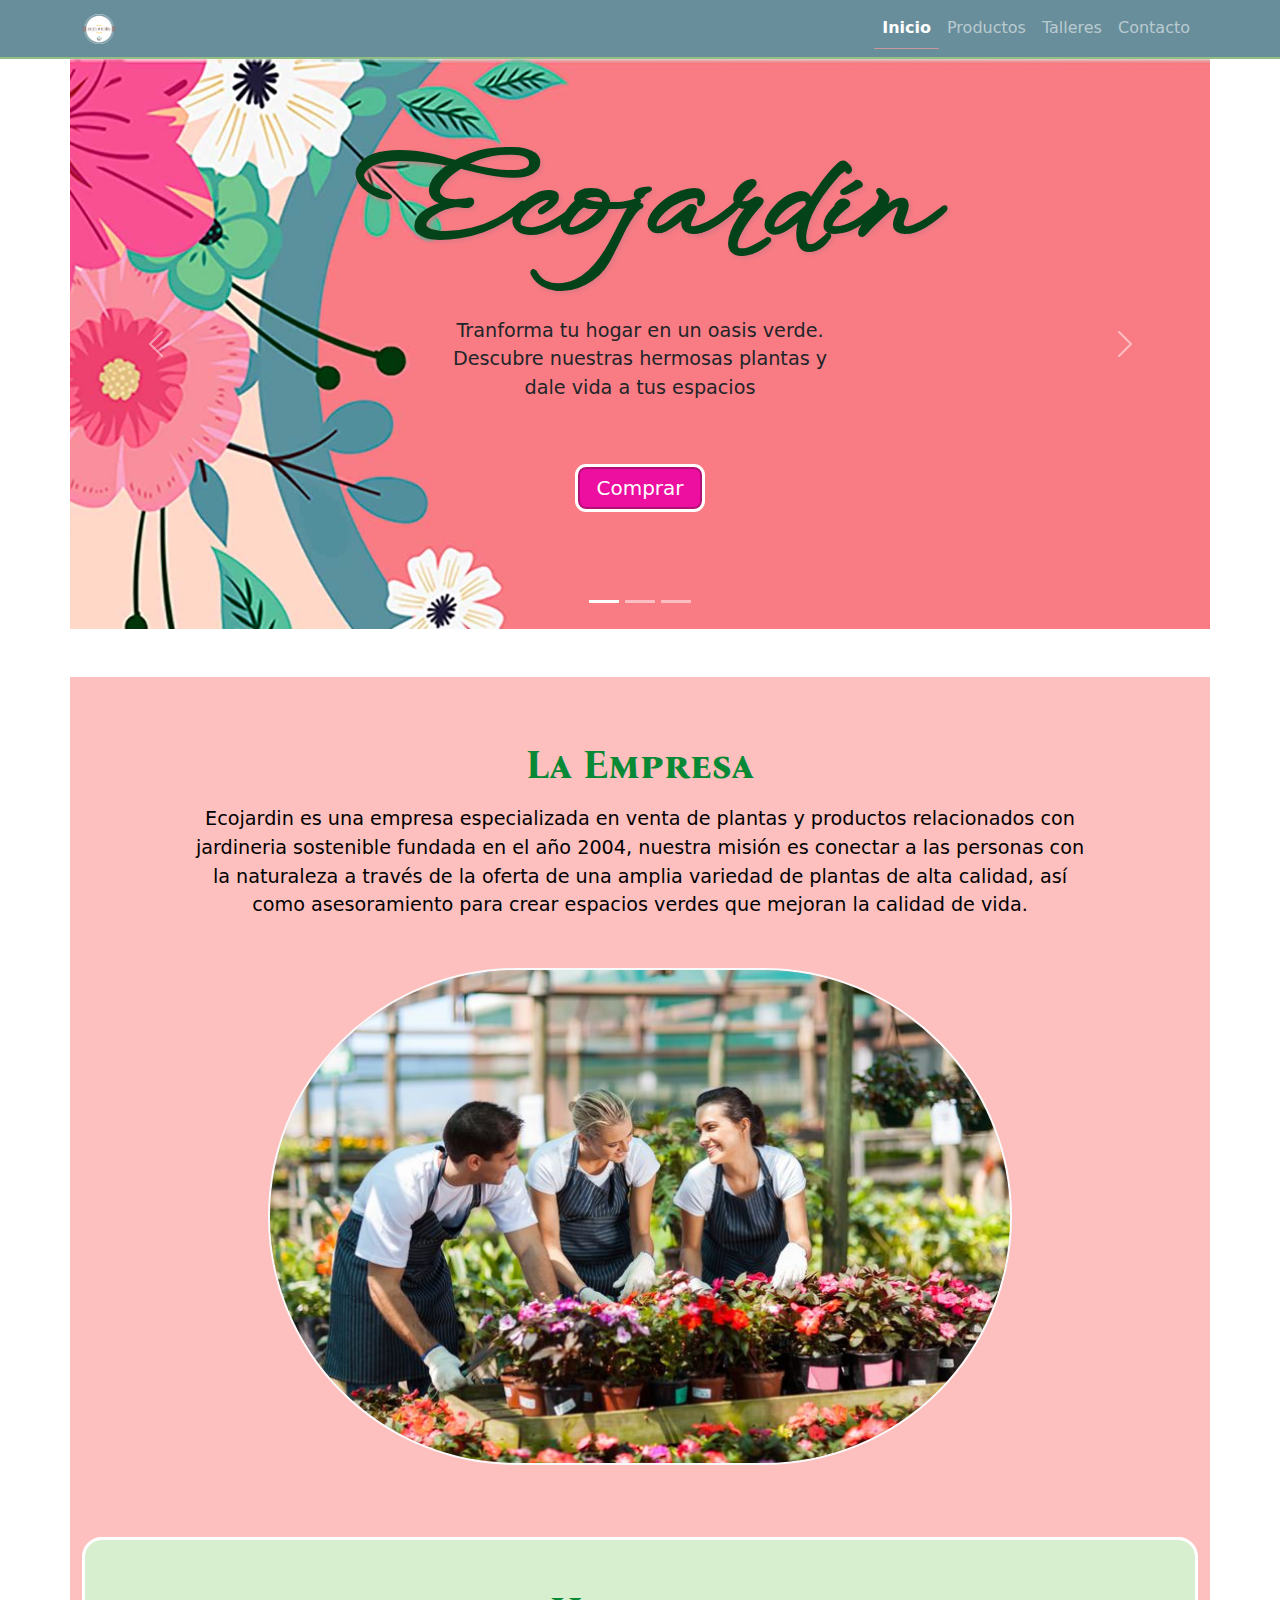
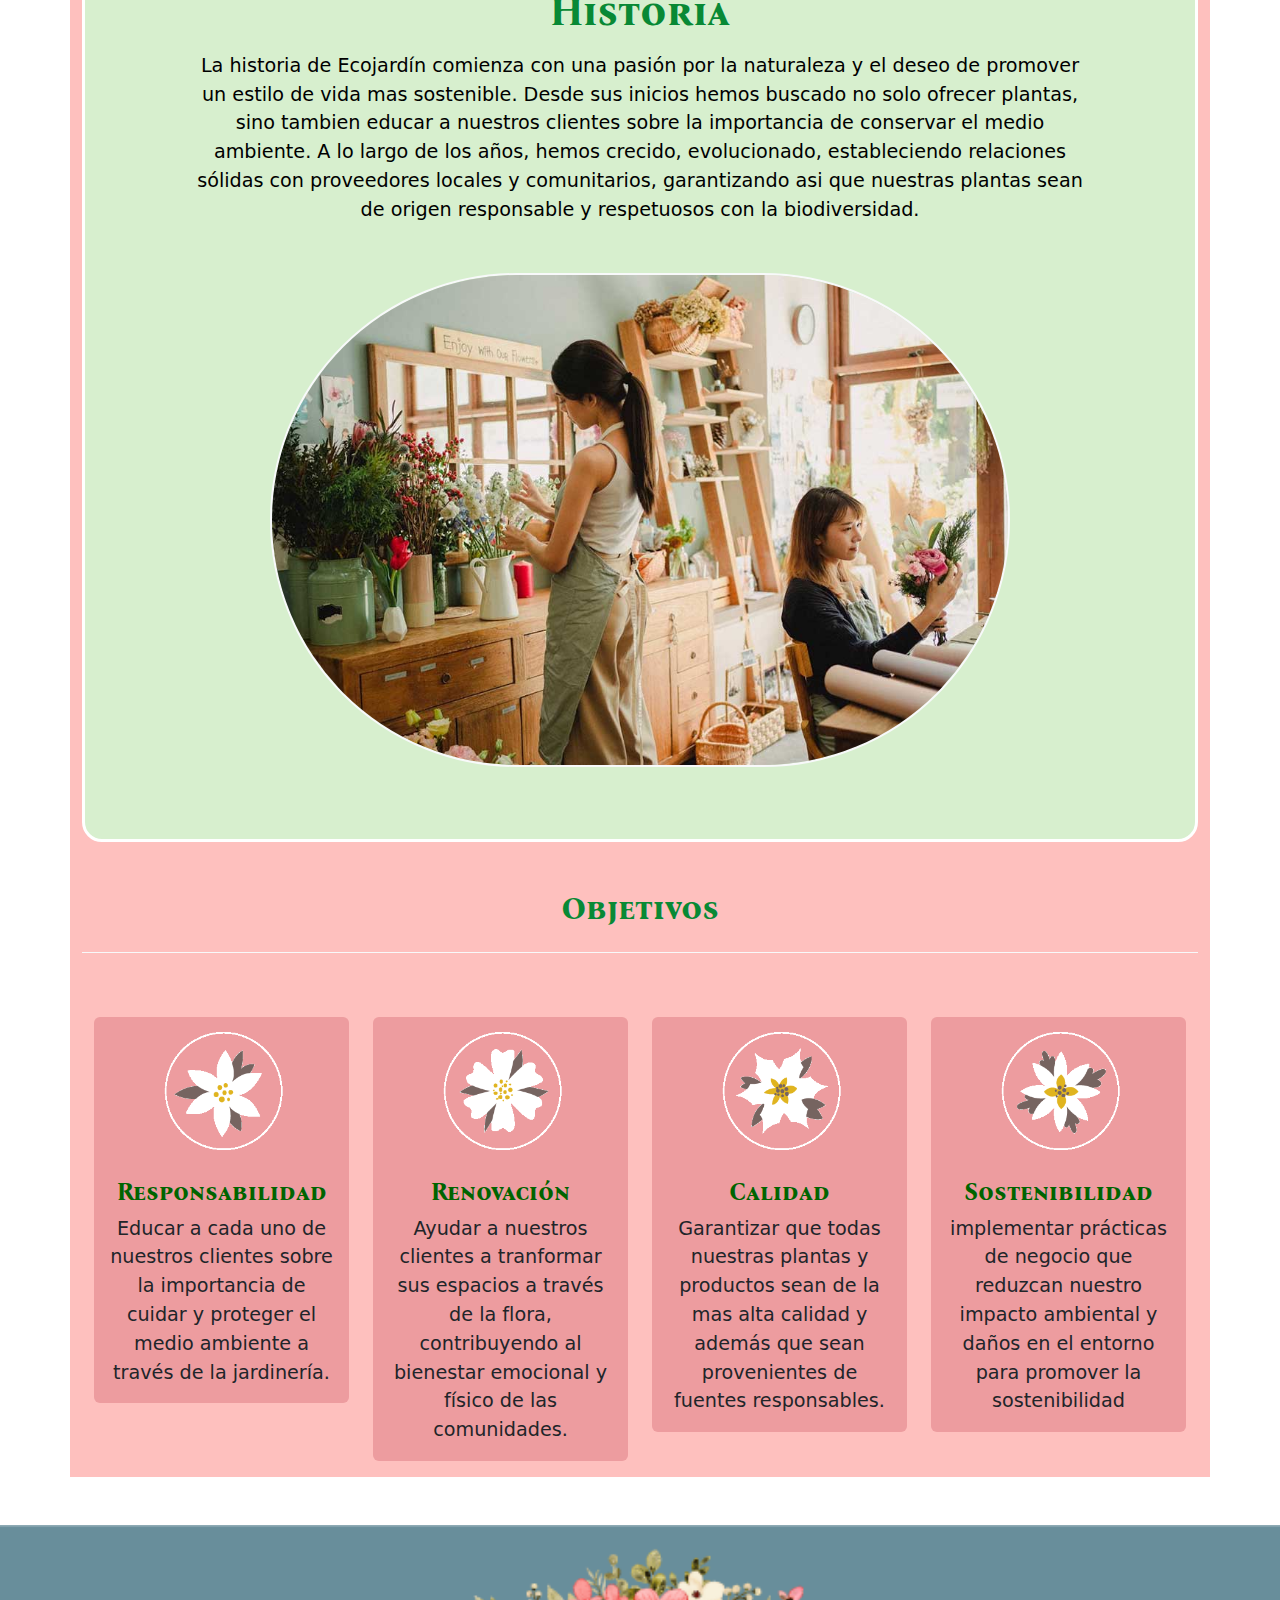
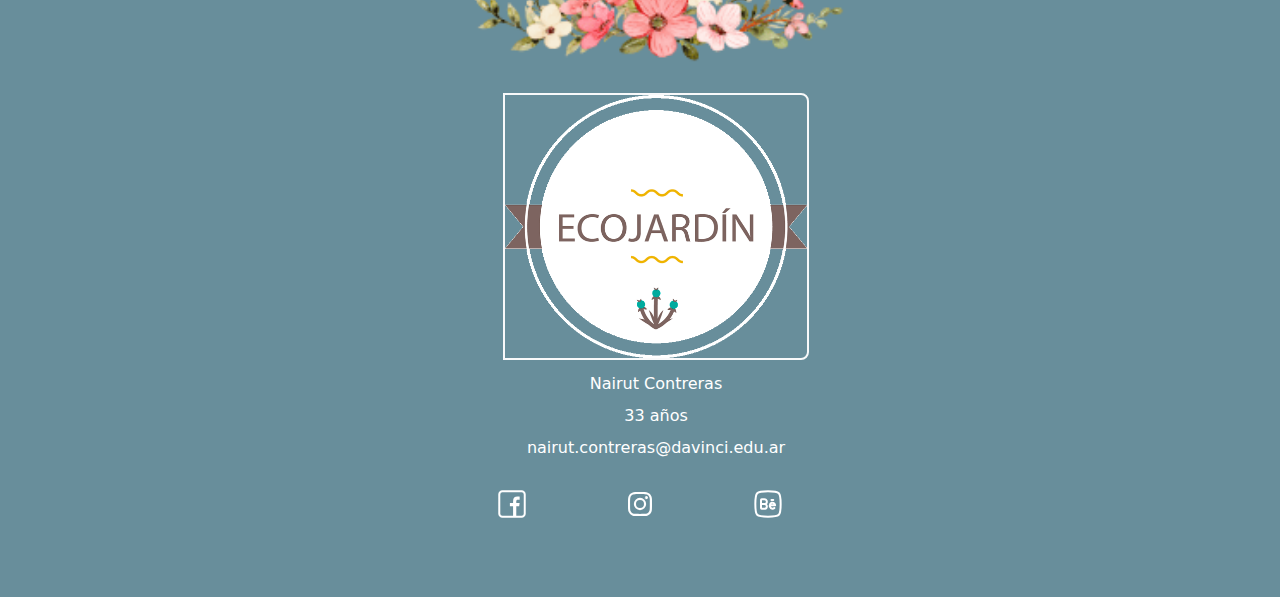
==== commit fdbd5395: "Update index.html" ====
--- a/index.html
+++ b/index.html
@@ -190,7 +190,7 @@
 
         <ul class="row datos_personales">
        
-            <li class="foot-li py-2"><img class="mi_foto img-fluid rounded-end-3 border border-light border-2" src="img/fotos/mi_foto.jpg" alt="mi foto"></li>
+            <li class="foot-li py-2"><img class="mi_foto img-fluid rounded-end-3 border border-light border-2 w-25" src="img/iconos/logo.png" alt="mi foto"></li>
             <li class="foot-li py-1">Nairut Contreras</li>
             <li class="foot-li py-1">33 años</li>
             <li class="foot-li py-1">nairut.contreras@davinci.edu.ar</li>
--- a/css/estilos.css
+++ b/css/estilos.css
@@ -22,6 +22,9 @@
     border-radius: 20px;
 }
 
+strong{
+ font-weight:normal;
+}
 
 a{
     font-size: 3rem;
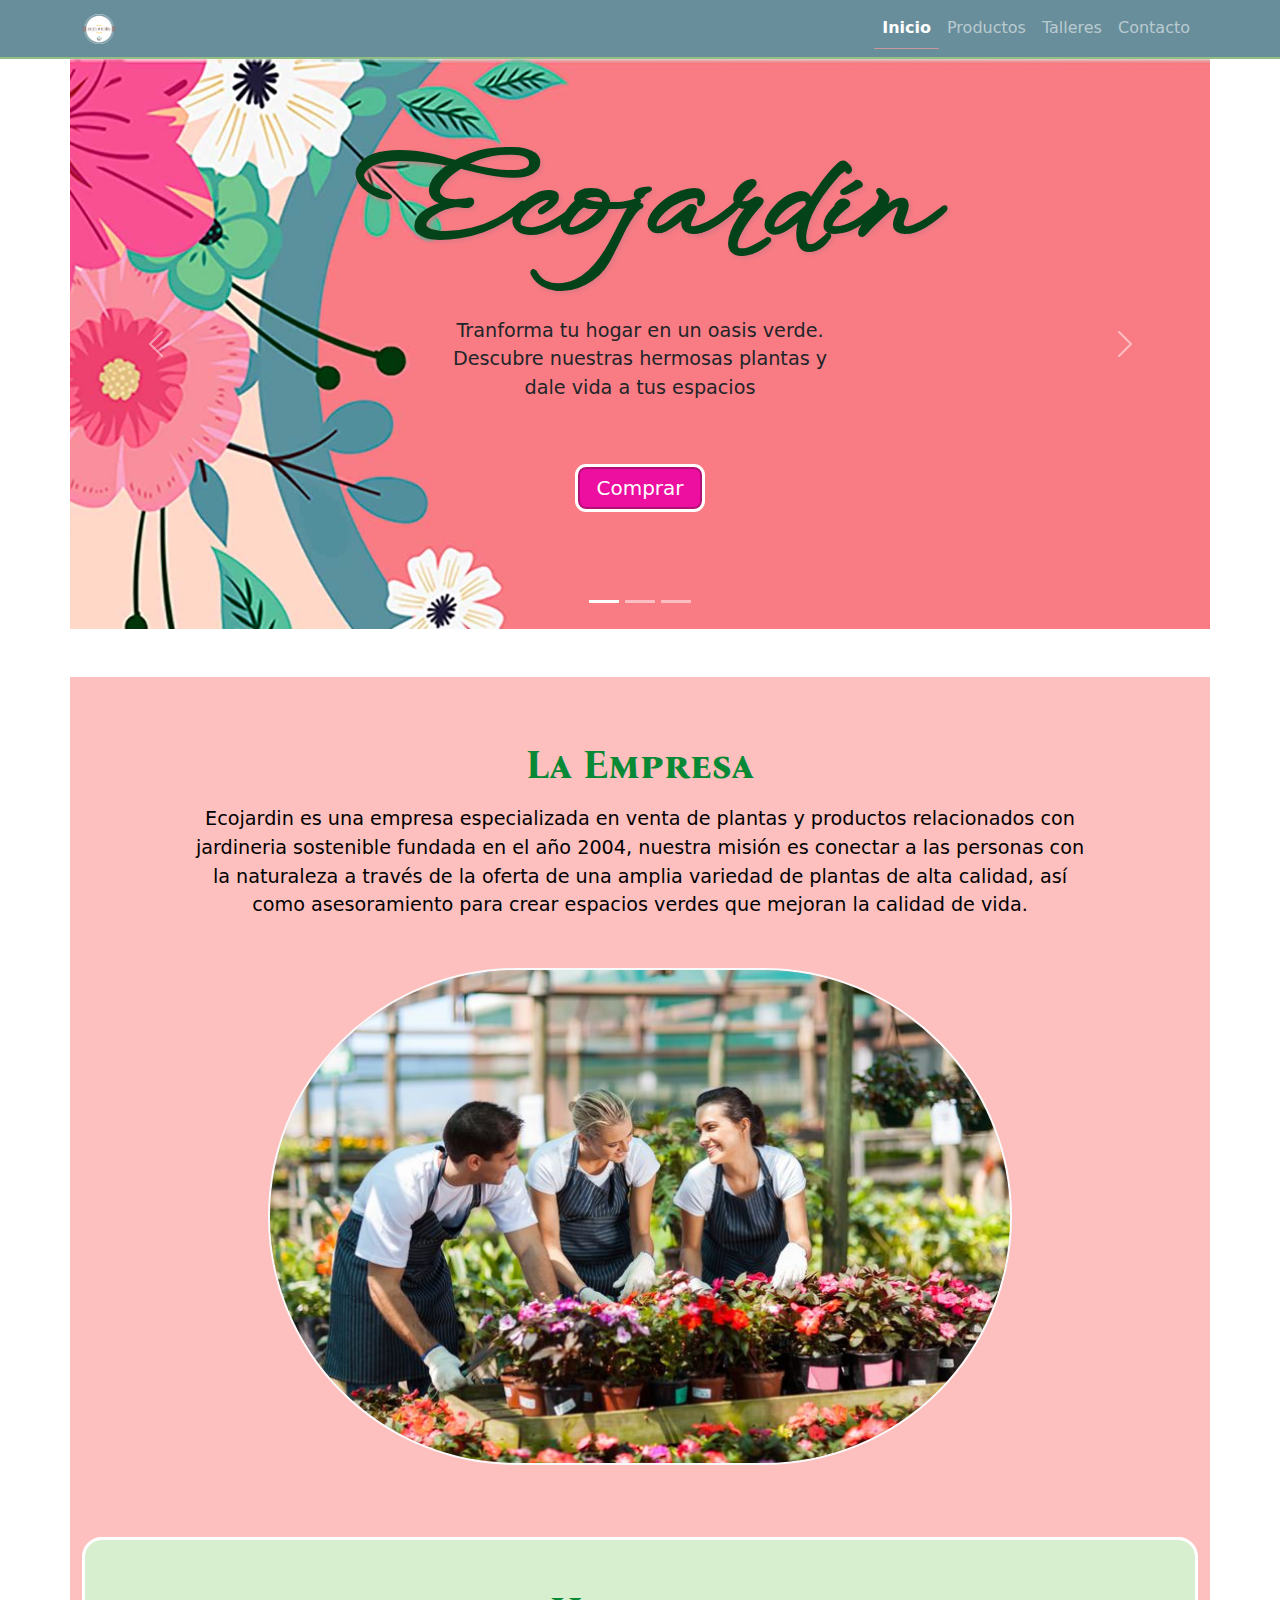
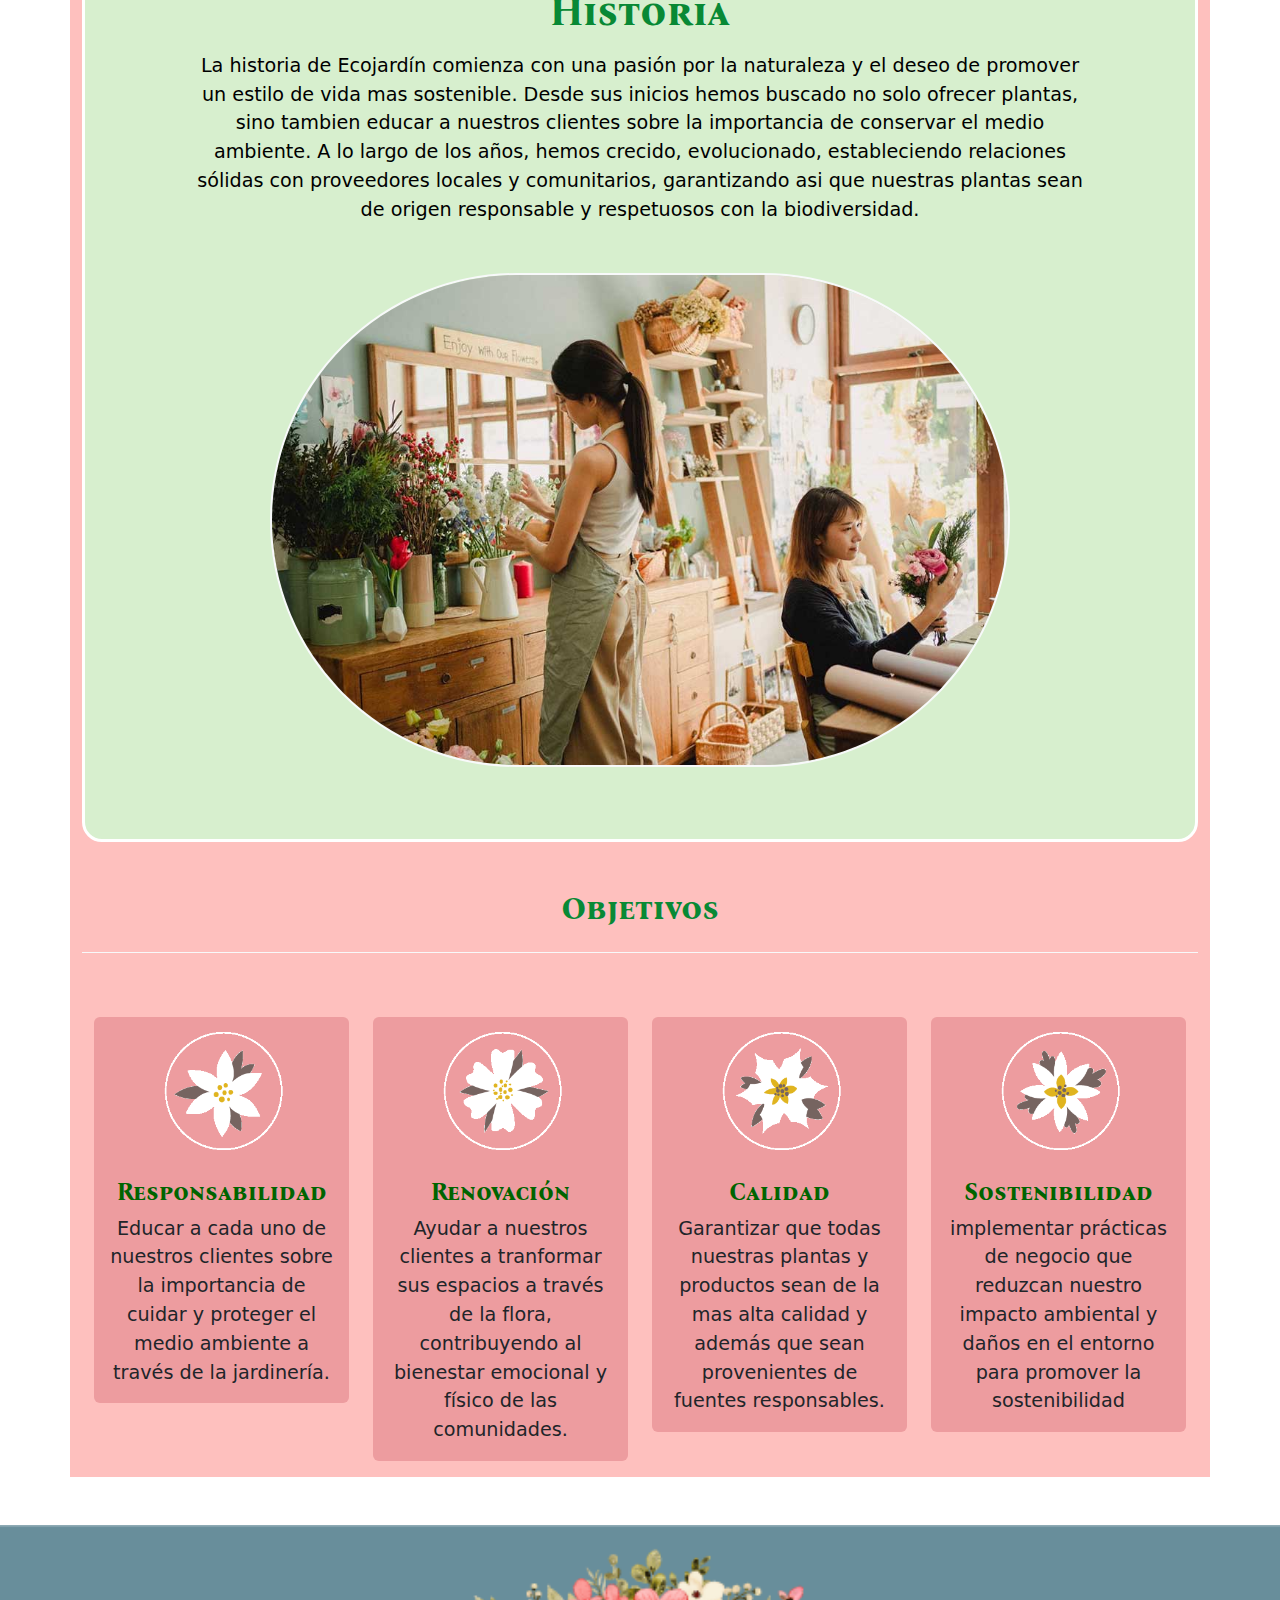
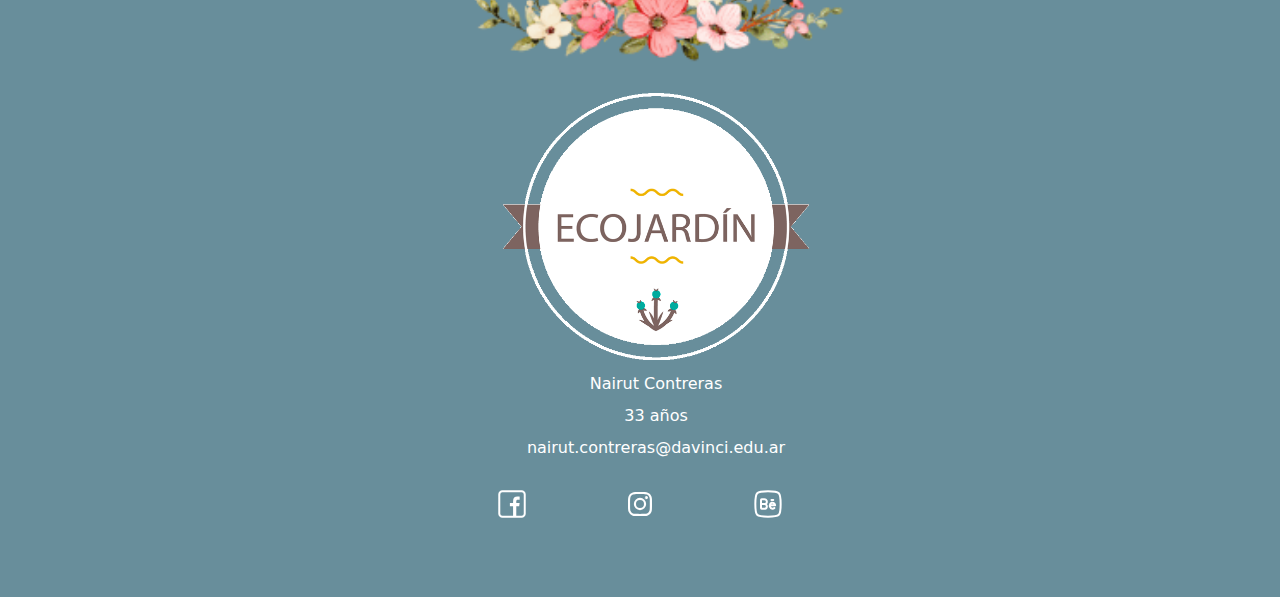
==== commit ee71480c: "Update index.html" ====
--- a/index.html
+++ b/index.html
@@ -190,7 +190,7 @@
 
         <ul class="row datos_personales">
        
-            <li class="foot-li py-2"><img class="mi_foto img-fluid rounded-end-3 border border-light border-2 w-25" src="img/iconos/logo.png" alt="mi foto"></li>
+            <li class="foot-li py-2"><img class="mi_foto img-fluid rounded-end-3 w-25" src="img/iconos/logo.png" alt="logo"></li>
             <li class="foot-li py-1">Nairut Contreras</li>
             <li class="foot-li py-1">33 años</li>
             <li class="foot-li py-1">nairut.contreras@davinci.edu.ar</li>
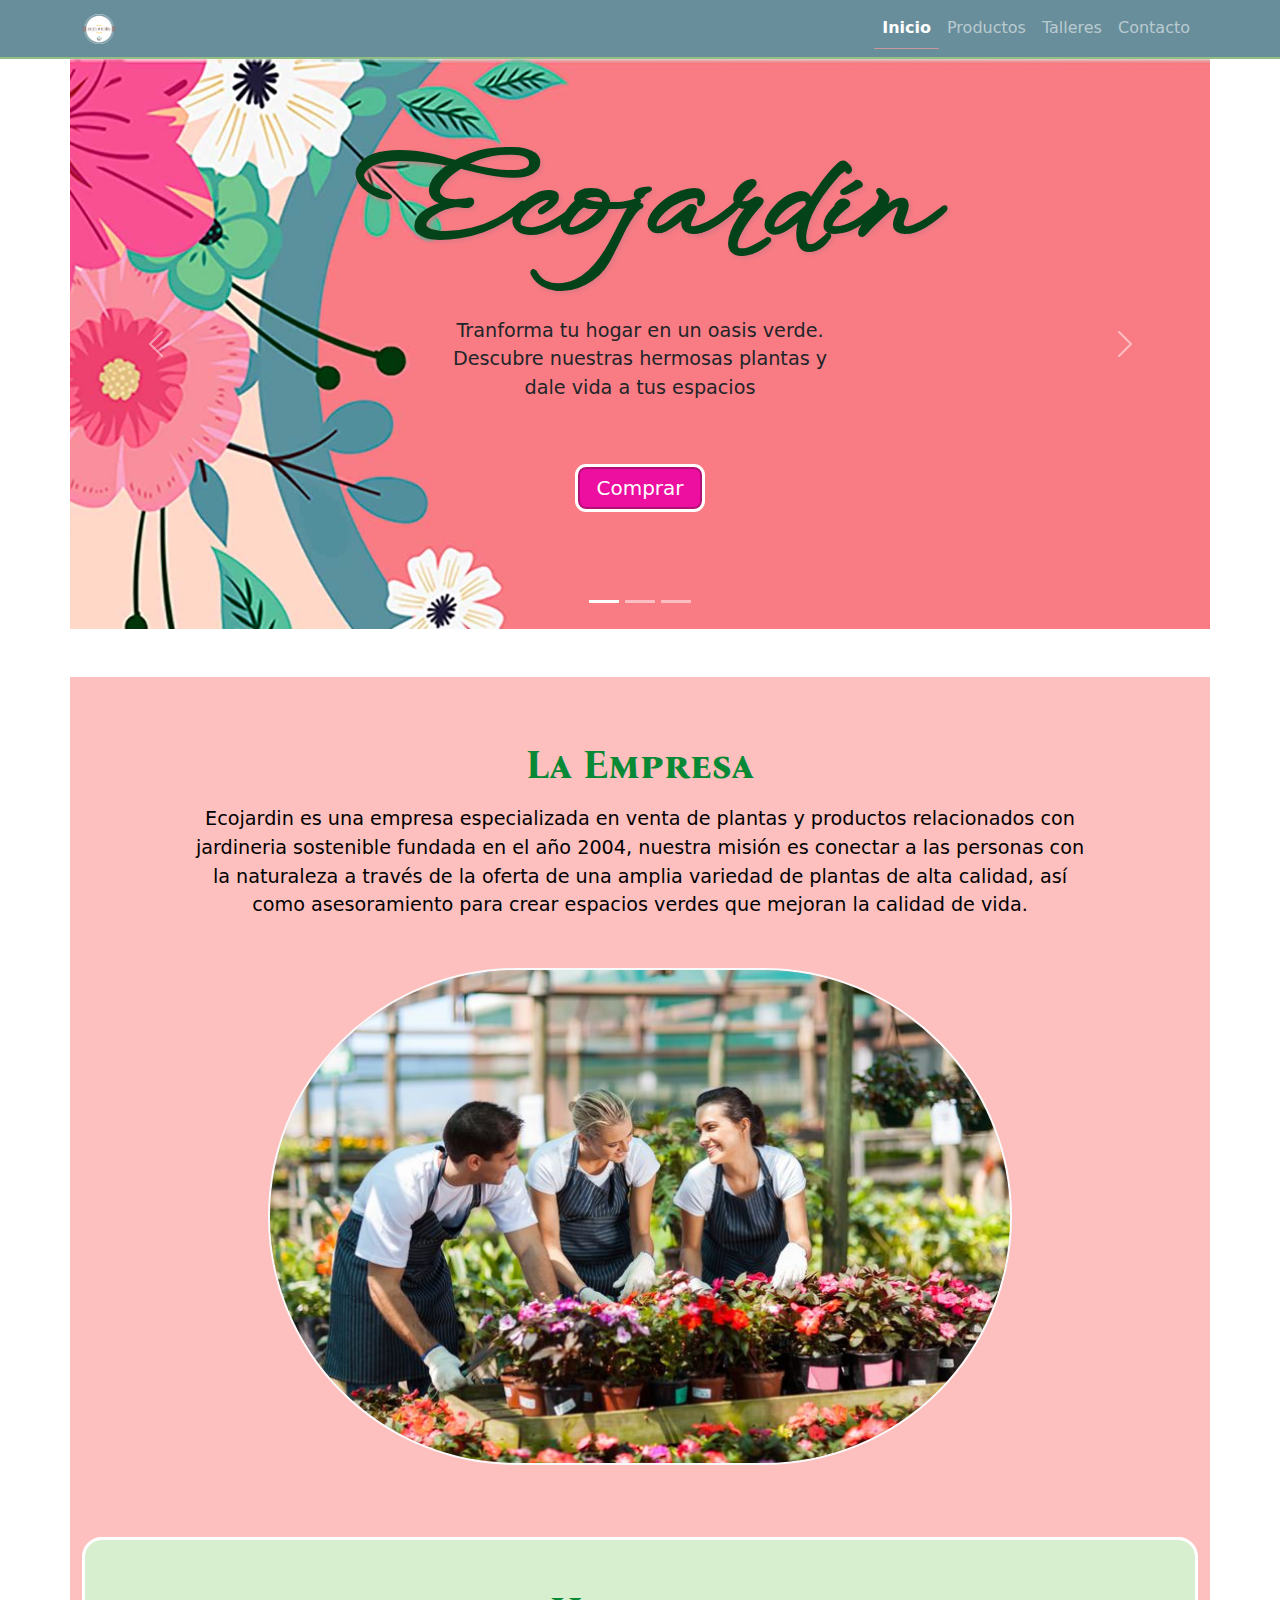
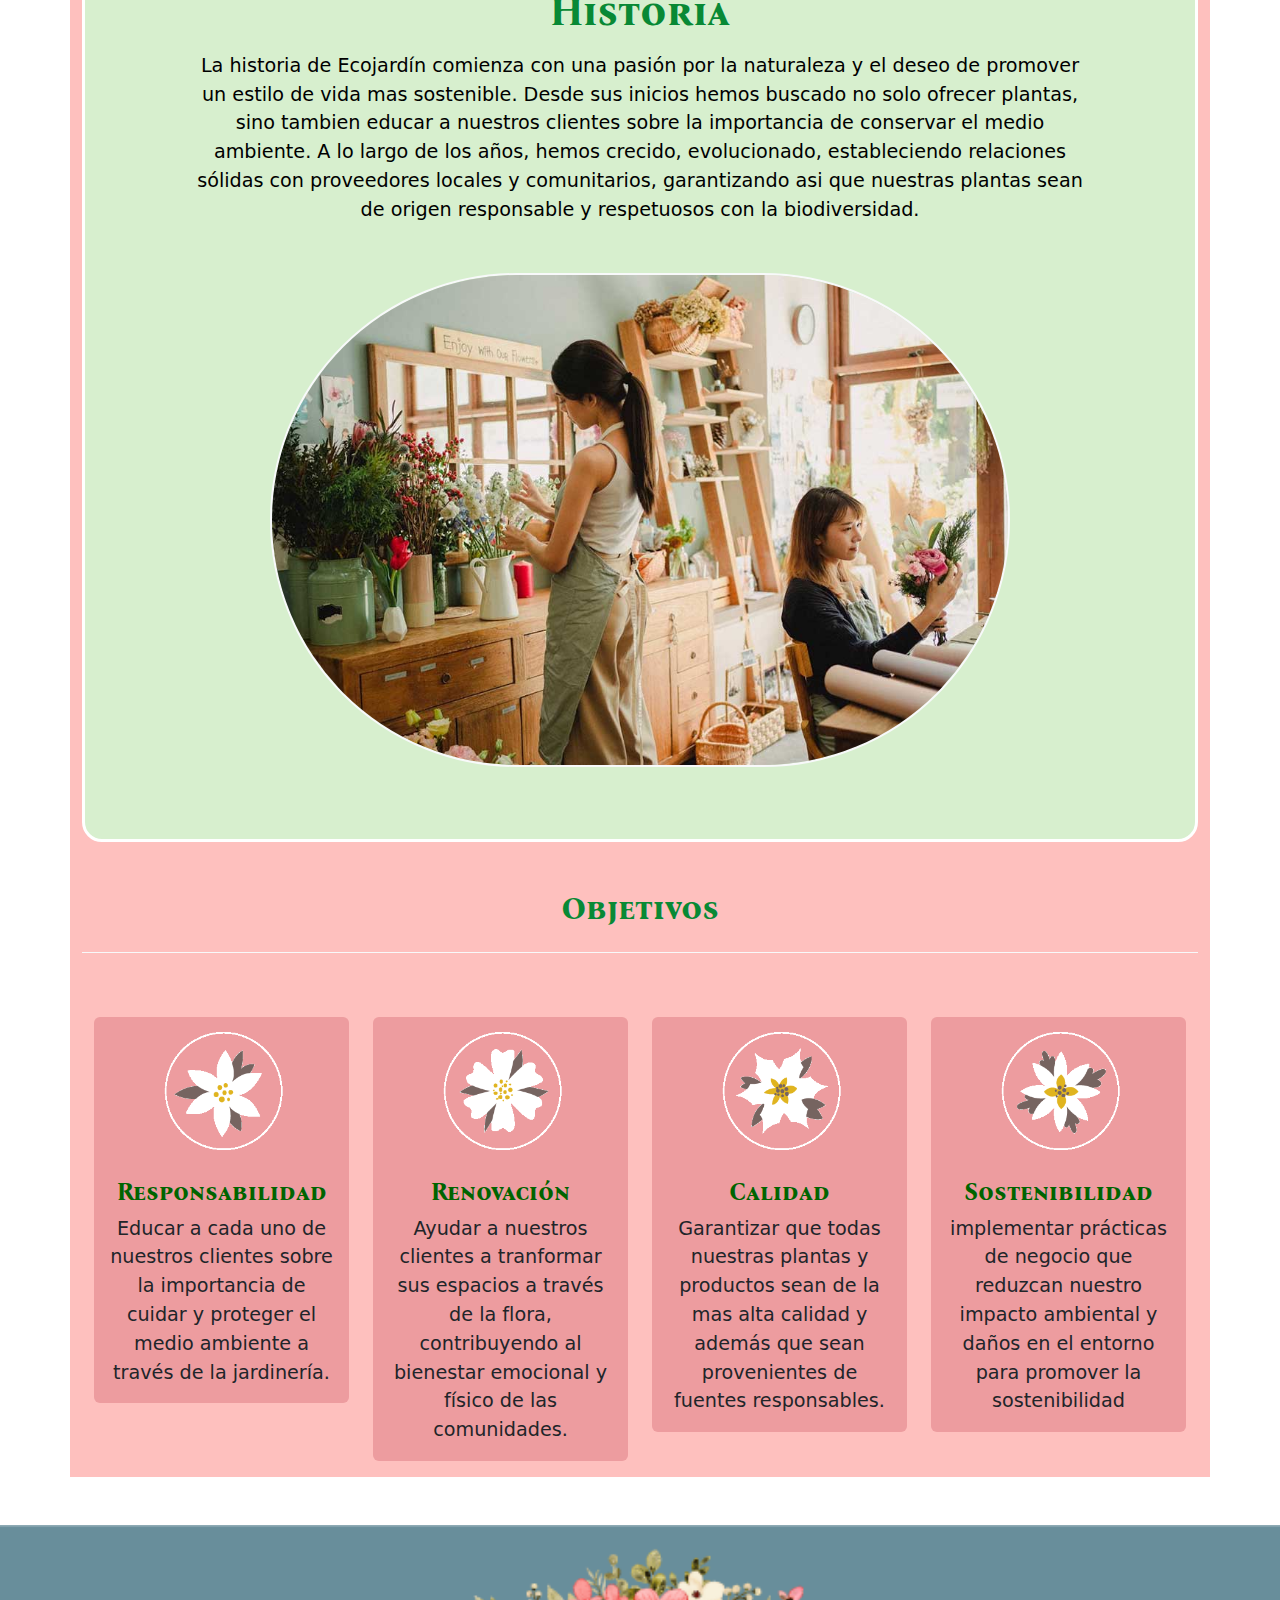
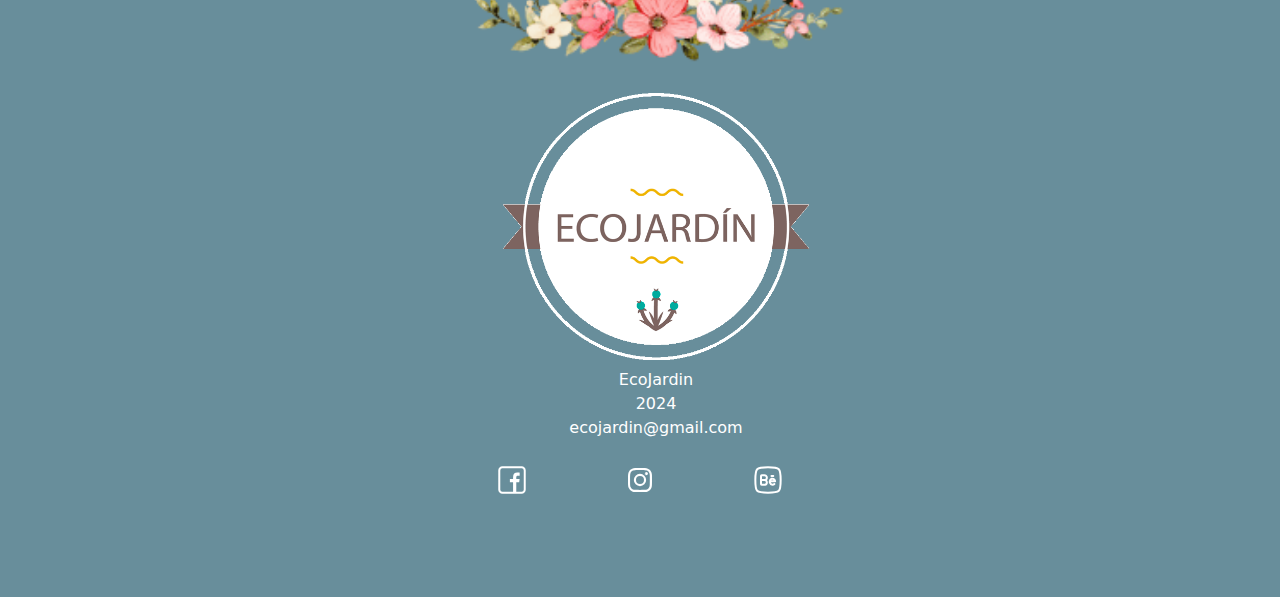
==== commit 765c27bb: "Update index.html" ====
--- a/index.html
+++ b/index.html
@@ -191,9 +191,9 @@
         <ul class="row datos_personales">
        
             <li class="foot-li py-2"><img class="mi_foto img-fluid rounded-end-3 w-25" src="img/iconos/logo.png" alt="logo"></li>
-            <li class="foot-li py-1">Nairut Contreras</li>
-            <li class="foot-li py-1">33 años</li>
-            <li class="foot-li py-1">nairut.contreras@davinci.edu.ar</li>
+             <li class="foot-li">EcoJardin</li>
+            <li class="foot-li">2024</li>
+            <li class="foot-li">ecojardin@gmail.com</li>
         </ul> 
 
         <h2>Redes Sociales</h2>
